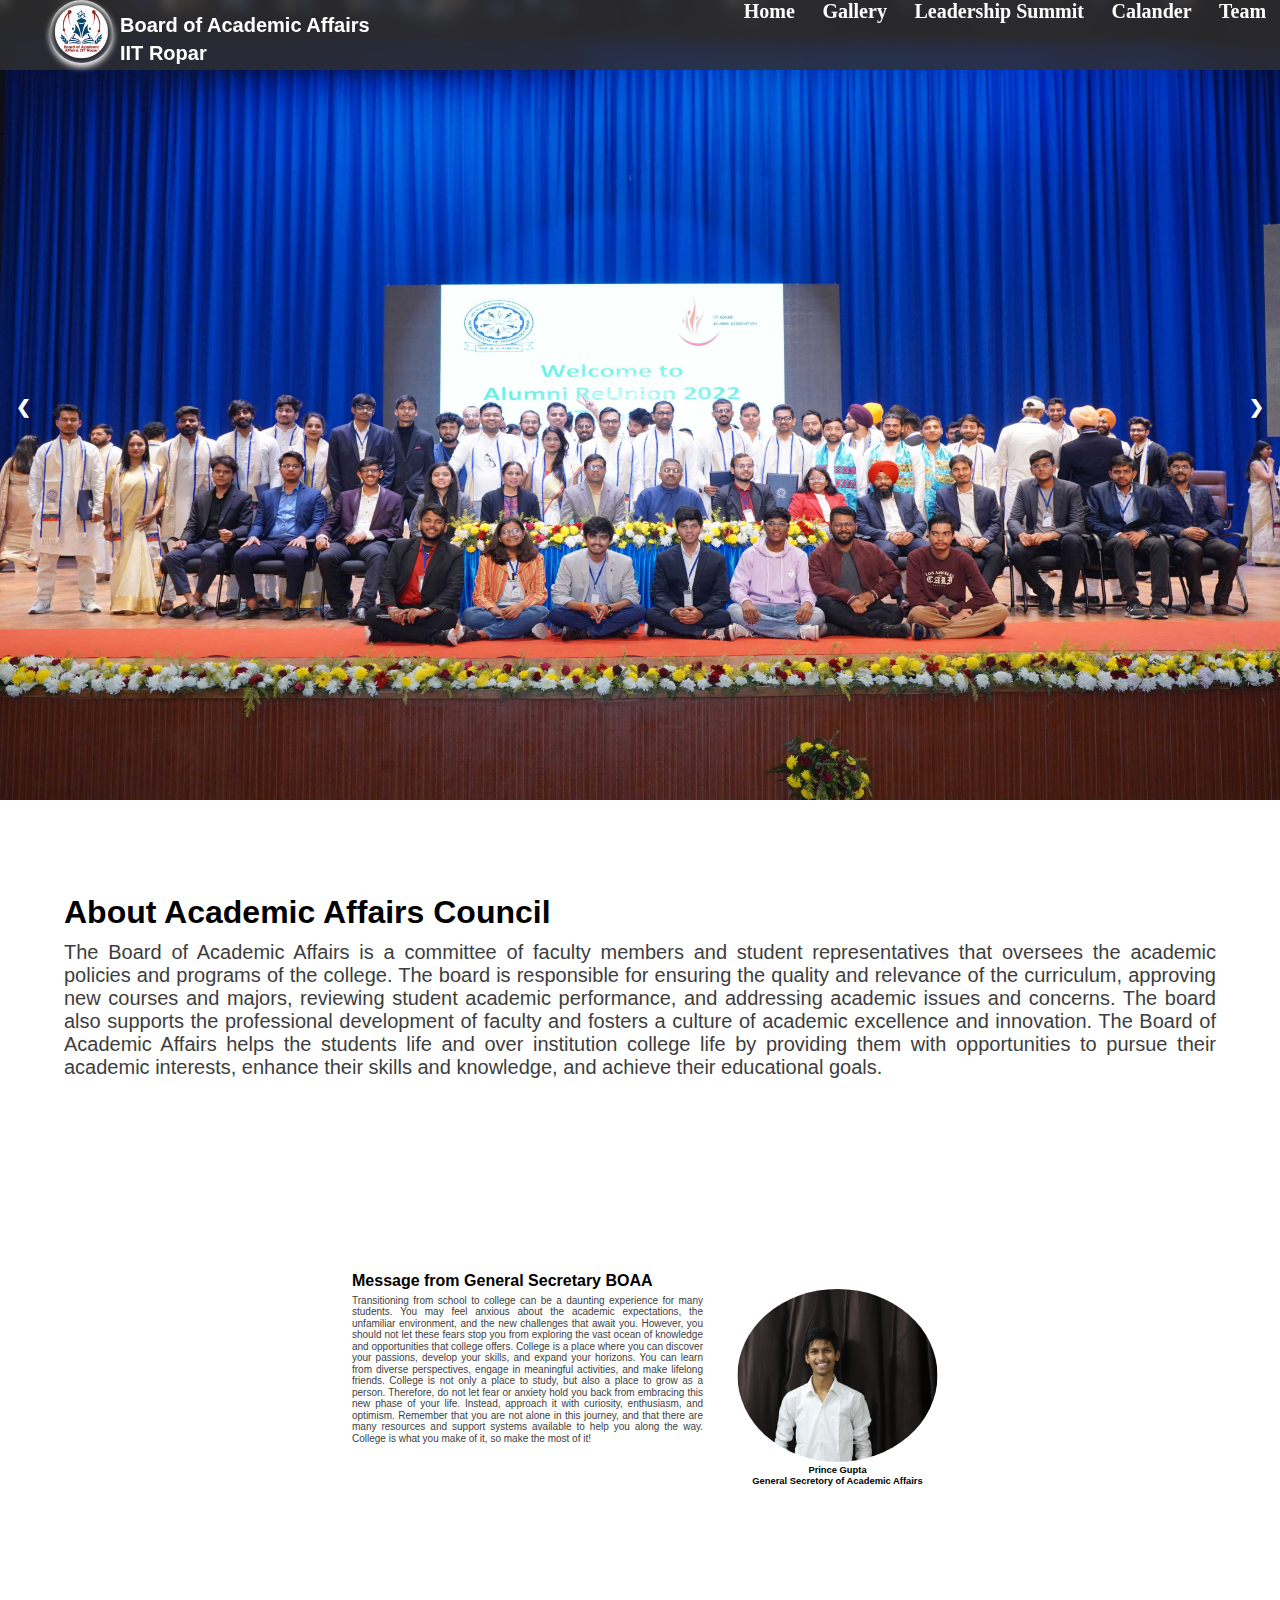
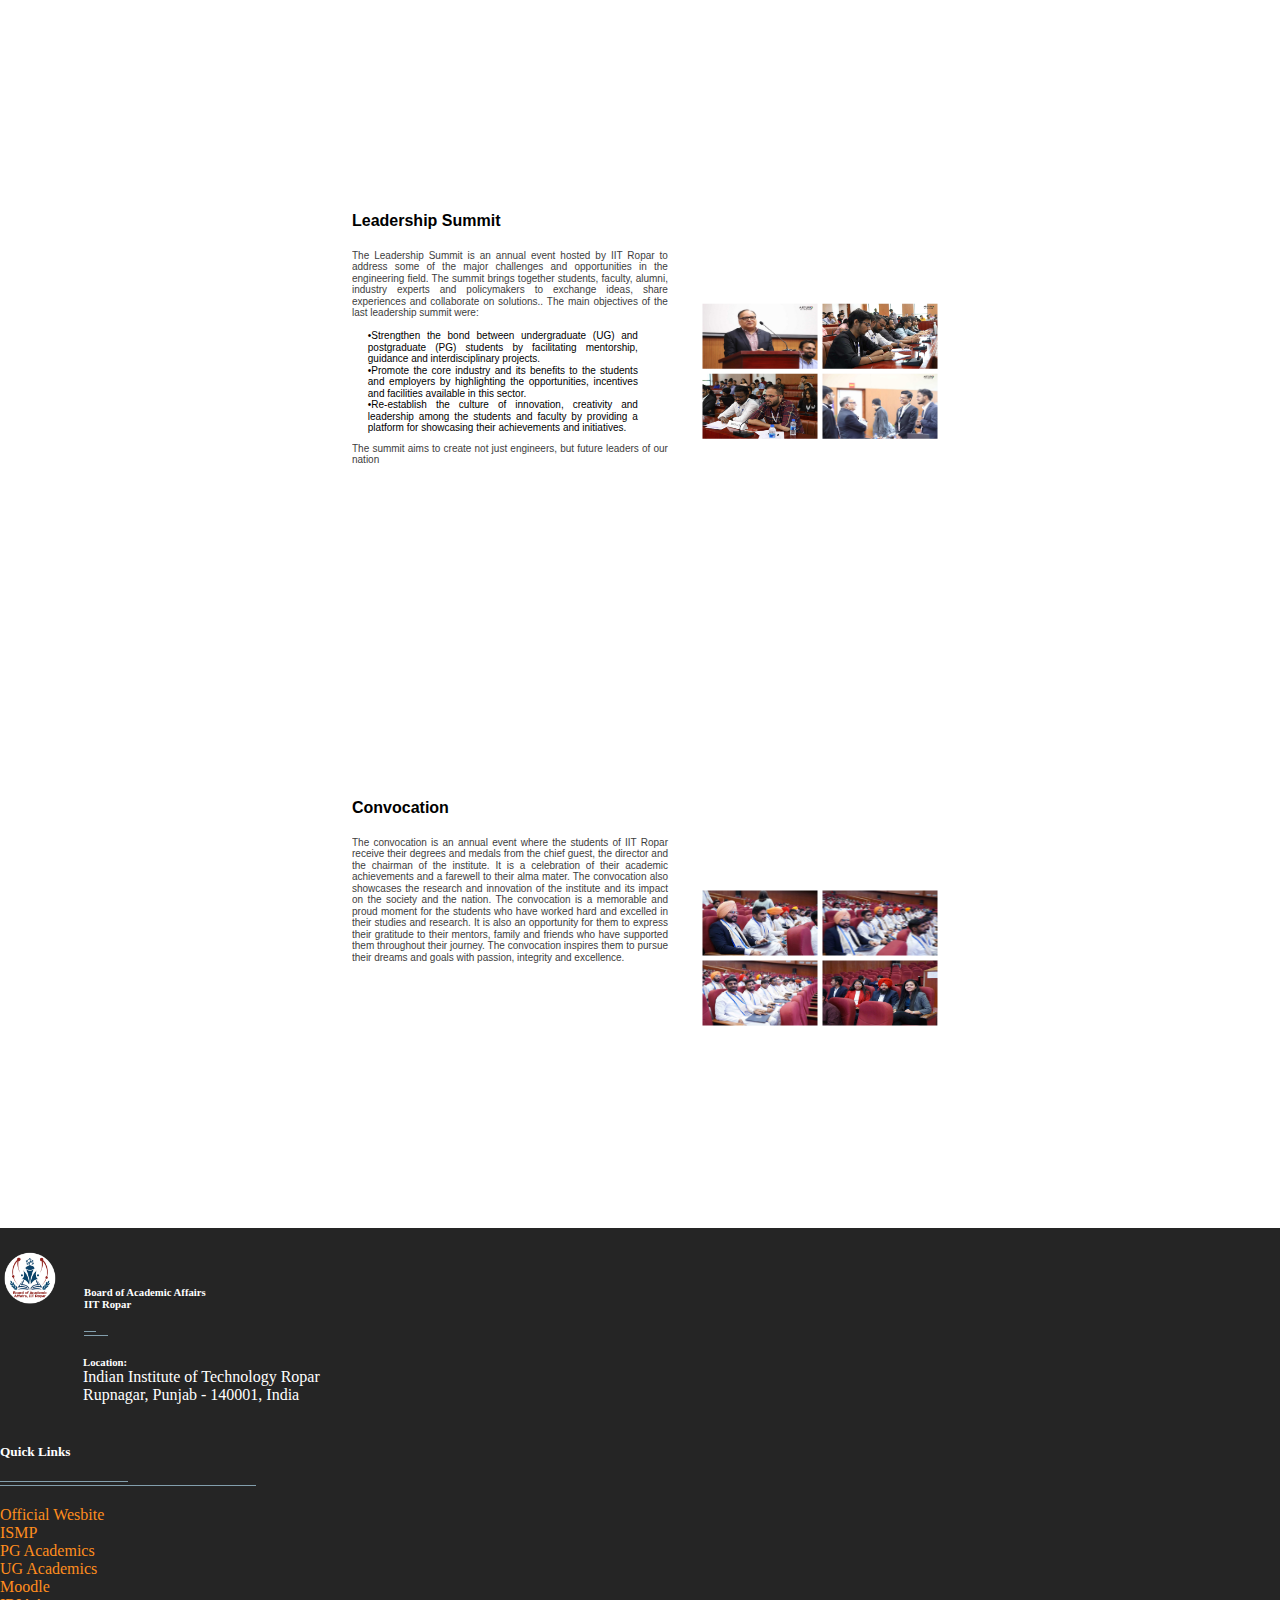
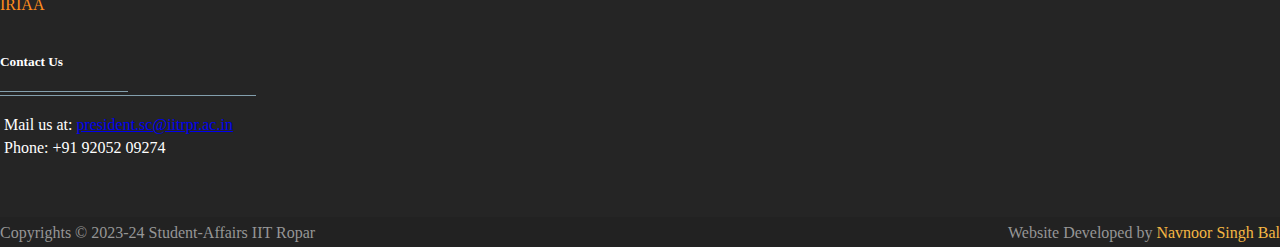
==== index.html @ fa16a80d "Update index.html" ====
<!DOCTYPE html>
<html lang="en">
<head>
    <meta charset="UTF-8">
    <link rel="icon" href="boaa.png">
    <meta name="viewport" content="width=device-width, initial-scale=1.0">
    <!--for CSS-->
    <link href="https://cdn.jsdelivr.net/npm/bootstrap@5.3.0/dist/css/bootstrap.min.css" rel="stylesheet" integrity="sha384-9ndCyUaIbzAi2FUVXJi0CjmCapSmO7SnpJef0486qhLnuZ2cdeRhO02iuK6FUUVM" crossorigin="anonymous">
    <link rel="stylesheet" type="text/css" href="Header/Header.css">
    <link rel="stylesheet" type="text/css" href="Footer/Footer.css">
    <link rel="stylesheet" type="text/css" href="main.css">
    <script src="https://cdn.jsdelivr.net/npm/bootstrap@5.3.0/dist/js/bootstrap.bundle.min.js" integrity="sha384-geWF76RCwLtnZ8qwWowPQNguL3RmwHVBC9FhGdlKrxdiJJigb/j/68SIy3Te4Bkz" crossorigin="anonymous"></script>
    <script src="https://cdnjs.cloudflare.com/ajax/libs/jquery/3.2.1/jquery.min.js"></script>
    <script src="jquery.js"></script>
    <script src="script.js"></script>
    <script src="Header/Header.js"></script>
    <script>
      $(function() {
        $('#Header_div').load("Header/Header.html");
      });
      $(function() {
        $('#Footer_div').load("Footer/Footer.html");
      });
    </script>
    <title>Board of Academic Affairs, Indian Institute of Technology, Ropar</title>
</head>
<body>
    <div id="Header_div"></div>
    <!--SlideShow-->
    <div class="Slideshow">
      <div class="Slideshow_Slides fade_Slides">
        <img src="SlideShow/1.jpg" style="width: 100%;" class="Slide_Images">
      </div>
      <div class="Slideshow_Slides fade_Slides">
        <img src="SlideShow/2.jpg" style="width: 100%;" class="Slide_Images">
      </div>
      <div class="Slideshow_Slides fade_Slides">
        <img src="SlideShow/3.JPG" style="width: 100%;" class="Slide_Images">
      </div>
      <div class="Slideshow_Slides fade_Slides">
        <img src="SlideShow/4.jpg" style="width: 100%;" class="Slide_Images">
      </div>
      <a class="prev_Slide" onclick="Slides(-1)">❮</a>
      <a class="next_Slide" onclick="Slides(1)">❯</a>
    </div>

    <div class="Main_Body">
      <div class="Messages_Section" id="About_Acad_Affairs_Section">
        <div class="Message_Text_Section" id="About_Acad_Affairs">
          <H1 class="Message_Head" id="Acad_Head">About Academic Affairs Council</H1>
          <p class="Message_Text" id="Acad_Text">The Board of Academic Affairs is a committee of faculty members and student
            representatives that oversees the academic policies and programs of the college. The board is 
            responsible for ensuring the quality and relevance of the curriculum, approving new courses
              and majors, reviewing student academic performance, and addressing academic issues and concerns.
              The board also supports the professional development of faculty and fosters a culture of academic 
              excellence and innovation. The Board of Academic Affairs helps the students life and over institution
                college life by providing them with opportunities to pursue their academic interests, enhance their
                skills and knowledge, and achieve their educational goals.</p>
        </div>
      </div>
      
      <div class="Messages_Section">
        <div class="Message_Text_Section"  id="BOAA_Message">
          <H1 class="Message_Head" id="BOAA_Head">Message from General Secretary BOAA
          </H1>
          <p class="Message_Text">Transitioning from school to college can be a daunting experience for many 
            students. You may feel anxious about the academic expectations, the unfamiliar environment, and the
            new challenges that await you. However, you should not let these fears stop you from exploring the
              vast ocean of knowledge and opportunities that college offers. College is a place where you can
              discover your passions, develop your skills, and expand your horizons. You can learn from diverse
                perspectives, engage in meaningful activities, and make lifelong friends. College is not only a
                place to study, but also a place to grow as a person. Therefore, do not let fear or anxiety 
                hold you back from embracing this new phase of your life. Instead, approach it with curiosity,
                  enthusiasm, and optimism. Remember that you are not alone in this journey, and that there are
                  many resources and support systems available to help you along the way. College is what you
                    make of it, so make the most of it!
          </p>
        </div>
        <div class="Message_Images" id="Leadership_Summit_Images" style="margin-top: 50px;">
          <div id="Img_Col_1" style="text-align: center;">
            <img src="Team/Batch 2021/Prince Gupta.jpg" id="Msg_Img_1" style="width: 400px; height: auto; border-radius: 50%;">
          </div>
          <div id="Img_Col_2">
            <h3>Prince Gupta<br>General Secretory of Academic Affairs</h3>
          </div>
        </div>  
      </div>
      
      <div class="Messages_Section" id="Leadership_Summit">
        <div class="Message_Text_Section">
          <H1 class="Message_Head">Leadership Summit
          </H1>
          <p class="Message_Text" id="Leadership_Summit_Text">The Leadership Summit is an annual event hosted by IIT Ropar to address 
            some of the major challenges and opportunities in the engineering field. The summit brings 
            together students, faculty, alumni, industry experts and policymakers to exchange ideas, share
            experiences and collaborate on solutions.. The main objectives of the last leadership summit were:<br><br></p>
            <div class="bullets"><p style="font-size:20px;" id="bullets_text">&#x2022;Strengthen the bond between undergraduate (UG) and postgraduate (PG) students by 
            facilitating mentorship, guidance and interdisciplinary projects.<br></p>
              <p style="font-size:20px;" id="bullets_text">&#x2022;Promote the core industry and its benefits to the students and employers by highlighting 
            the opportunities, incentives and facilities available in this sector.<br></p>
            <p style="font-size:20px;" id="bullets_text">&#x2022;Re-establish the culture of innovation, creativity and leadership among the students and 
            faculty by providing a platform for showcasing their achievements and initiatives.</p></div><br>
            <p class="Message_Text" id="Leadership_Summit_Closing_Text">The summit aims to create not just engineers, but future leaders of our nation
          </p>
        </div>
        <div class="Message_Images" id="Leadership_Summit_Images">
          <div id="Img_Col_1">
            <img src="Leadership Summit/image (5).jpg" id="Msg_Img_1">
            <img src="Leadership Summit/image (7).jpg" id="Msg_Img_2">
          </div>
          <div id="Img_Col_2">
            <img src="Leadership Summit/image (4).jpg" id="Msg_Img_3">
            <img src="Leadership Summit/image (9).jpg" id="Msg_Img_4">
          </div>
        </div>
      </div>
      
      <div class="Messages_Section">
        <div class="Message_Text_Section" id="Convo_Section">
          <H1 class="Message_Head">Convocation
          </H1>
          <p class="Message_Text">The convocation is an annual event where the students of IIT Ropar receive
            their degrees and medals from the chief guest, the director and the chairman of the institute. 
            It is a celebration of their academic achievements and a farewell to their alma mater. The 
            convocation also showcases the research and innovation of the institute and its impact on the 
            society and the nation. The convocation is a memorable and proud moment for the students who 
            have worked hard and excelled in their studies and research. It is also an opportunity for them
              to express their gratitude to their mentors, family and friends who have supported them throughout 
              their journey. The convocation inspires them to pursue their dreams and goals with passion, 
              integrity and excellence.

          </p>
        </div>
        <div class="Message_Images" id="Convocation_Images">
          <div id="Img_Col_1">
            <img src="Convocation/1.JPG" id="Msg_Img_1">
            <img src="Convocation/2.JPG" id="Msg_Img_2">
          </div>
          <div id="Img_Col_2">
            <img src="Convocation/3.JPG" id="Msg_Img_3">
            <img src="Convocation/4.JPG" id="Msg_Img_4">
          </div>
        </div>
      </div>
      <div id="Footer_div"></div>
    </div>
    <script>
      //Slideshow
      var slideIndex = 1, timeOut;
      showSlideNumber(slideIndex);
      function Slides(n) {
          showSlideNumber(slideIndex += n);
      }
      function showSlideNumber(n) {
          var slides = document.getElementsByClassName("Slideshow_Slides");
          if(n>slides.length)
          {
            slideIndex = 1;
          }        
          else if(n<1)
          {
            slideIndex = slides.length;
          }
          for(var i=0;i<slides.length;i++) {
              slides[i].style.display = "none";
          }
          slides[slideIndex-1].style.display = "block";
          clearTimeout(timeOut);
          timeOut = setTimeout(AutomaticChanging, 5000);
      }
      function AutomaticChanging() {
        showSlideNumber(slideIndex += 1);
      }
    </script>
</body>
</html>
---- Header/Header.css ----
* {
    margin: 0;
    padding: 0;
  }
.Header {
    position: absolute;
    top: 0px;
    left: 0;
    width:100%;
    position: fixed;
    height: 70px;
    background-color: rgb(49, 48, 48, 0.8);
    backdrop-filter: blur(6px);
    z-index: 1;
}

.navbar {
    display: inline-flex;
    justify-content: space-around;
    position: absolute;
    right: 0px;
    width: 550px;
    height: 100%;
    text-align: center;
    z-index: 1;
}

.nav-block {
    display: inline-block;  
    cursor: pointer;
    height: 33px;
    margin-top: 0px;  
}
  .nav-bar-text {
    color: white;
    font-size: 20px;
    display: inline-block;
    user-select: none;
  }
  .nav-block:hover .nav-bar-text{    
    animation: nav-text-color 0.5s;
    animation-fill-mode: forwards;
  }
  @keyframes nav-text-color {
    from {color:white; }
    to {color: orange; transform: translateY(-5px);}
  }
  #IIT-text {
  display: inline-block; 
  position: absolute; 
  left: 120px; 
  top: 60%;;
  font-size: 20px;
  font-family: Arial, Helvetica, sans-serif;
  font-weight: bolder;
  color: white;
  cursor: default;
  user-select: none;
  }
  #BOAA-text {
    display: inline-block; 
    position: absolute; 
    left:120px; 
    font-family: Arial, Helvetica, sans-serif;
    top:20%;
    font-size: 20px;
    color: white;
    cursor: default;
    user-select: none;
  }

  #Logo {
    border-radius: 50%;
    margin-left: 50px;
    height: 90%;
    box-shadow: inset 0 3px 6px white, 0 4px 6px white;
    transition: transform 1s;
    transform-style: preserve-3d;
  }
  

  /*Menu Icon*/
  .menu {    
    display: inline-block;
    position: absolute;
    right: 50px;
    top: 10px;
    width:50px;
    height:50px;
    background-color: red;
    display: none;
    cursor: pointer;
  }
  .menu div {
    border-radius: 10px;
    background-color: white;
    height: 7px;
    margin-top: 7px;
  }
  #menu_1 {
    width: 50%;
  }
  #menu_2 {
    width: 100%;
  }
  #menu_3 {
    width: 75%;
  }
  

    /*Drop-Down Mobile Menu*/
  .drop_down_menu {
    background-color: #374E59;
    width:100%;
    font-size: 25px;;
    font-family: 'Sen';
    color:white;
    text-align: center;
    cursor: pointer;
    transform: rotateX(-90deg);
  }
  .drop_down_menu li {
    font-size: 25px;;
    font-family: 'Sen';
    color:white;
    text-decoration: none;
  }
  .drop_down_menu li:hover {
    background-color: #2980b9;
  }
  @keyframes drop_down_animation {
    0% {
        transform: rotateX(-90deg)
    }
    70% {
        transform: rotateX(20deg) 
    }
    100% {
        transform: rotateX(0deg) 
    }
}
@keyframes drop_down_animation_out {
  100% {
      transform: rotateX(-90deg)
  }
  30% {
      transform: rotateX(20deg) 
  }
  0% {
      transform: rotateX(0deg) 
  }
}
@media screen and (min-width:1000px) {
  .drop_down_menu {
    display: none;
  }
}
@media only screen and (max-width:1000px) {
  .navbar {
    display: none;
  }
  .menu {
    display: block;
  }
  .drop_down_menu {
    display: block;
  }
}
---- Footer/Footer.css ----
/*==================== 
  Footer 
====================== */

/* Main Footer */
footer .main-footer{  padding: 20px 0;  background: #252525;
margin-top: 80px;}
footer ul{  padding-left: 0;  list-style: none;}

/* Copy Right Footer */
.footer-copyright { background: #222; padding: 5px 0;}
.footer-copyright .logo {    display: inherit;}
.footer-copyright nav {    float: right;    margin-top: 5px;}
.footer-copyright nav ul {  list-style: none; margin: 0;  padding: 0;}
.footer-copyright nav ul li { border-left: 1px solid #505050; display: inline-block;  line-height: 12px;  margin: 0;  padding: 0 8px;}
.footer-copyright nav ul li a{  color: #969696;}
.footer-copyright nav ul li:first-child { border: medium none;  padding-left: 0;}
.footer-copyright p { color: #969696; margin: 2px 0 0;}

/* Footer Top */
.footer-top{  background: #252525;  padding-bottom: 30px; margin-bottom: 30px;  border-bottom: 3px solid #222;}

/* Footer transparent */
footer.transparent .footer-top, footer.transparent .main-footer{  background: transparent;}
footer.transparent .footer-copyright{ background: none repeat scroll 0 0 rgba(0, 0, 0, 0.3) ;}

/* Footer light */
footer.light .footer-top{ background: #f9f9f9;}
footer.light .main-footer{  background: #f9f9f9;}
footer.light .footer-copyright{ background: none repeat scroll 0 0 rgba(255, 255, 255, 0.3) ;}

/* Footer 4 */
.footer- .logo {    display: inline-block;}

/*==================== 
  Widgets 
====================== */
.widget{  padding: 20px;  margin-bottom: 40px;}
.widget.widget-last{  margin-bottom: 0px;}
.widget.no-box{ padding: 0; background-color: transparent;  margin-bottom: 40px;
  box-shadow: none; -webkit-box-shadow: none; -moz-box-shadow: none; -ms-box-shadow: none; -o-box-shadow: none;}
.widget.subscribe p{  margin-bottom: 18px;}
.widget li a{ color: #ff8d1e;}
.widget li a:hover{ color: #4b92dc;}
.widget-title {margin-bottom: 20px;}
.widget-title span {background: #839FAD none repeat scroll 0 0;display: block; height: 1px;margin-top: 25px;position: relative;width: 20%;}
.widget-title span::after {background: inherit;content: "";height: inherit;    position: absolute;top: -4px;width: 50%;}
.widget-title.text-center span,.widget-title.text-center span::after {margin-left: auto;margin-right:auto;left: 0;right: 0;}
.widget .badge{ float: right; background: #7f7f7f;}

.typo-light h1, 
.typo-light h2, 
.typo-light h3, 
.typo-light h4, 
.typo-light h5, 
.typo-light h6,
.typo-light p,
.typo-light div,
.typo-light span,
.typo-light small{  color: #fff;}

ul.social-footer2 { margin: 0;padding: 0; width: auto;}
ul.social-footer2 li {display: inline-block;padding: 0;}
ul.social-footer2 li a:hover {background-color:#ff8d1e;}
ul.social-footer2 li a {display: block; height:30px;width: 30px;text-align: center;}
.btn{background-color: #ff8d1e; color:#fff;}
.btn:hover, .btn:focus, .btn.active {
    background: #4b92dc;color: #fff;
    -webkit-box-shadow: 0 15px 30px rgba(0, 0, 0, 0.1);
    -moz-box-shadow: 0 15px 30px rgba(0, 0, 0, 0.1);
    -ms-box-shadow: 0 15px 30px rgba(0, 0, 0, 0.1);
    -o-box-shadow: 0 15px 30px rgba(0, 0, 0, 0.1);
    box-shadow: 0 15px 30px rgba(0, 0, 0, 0.1);
    -webkit-transition: all 250ms ease-in-out 0s;
    -moz-transition: all 250ms ease-in-out 0s;
    -ms-transition: all 250ms ease-in-out 0s;
    -o-transition: all 250ms ease-in-out 0s;
    transition: all 250ms ease-in-out 0s;
}
.Name {
    color:rgb(245, 183, 68);
    text-decoration: none;
    transition: color 0.5s;
}
.Name:hover {
    color:rgb(201, 131, 2);
}

#Logo_foot {
    display: inline-block;
    border-radius: 50%;
    height: 60px;
}
.thumb-content {
    transition: margin-left 0.5s;
}
.thumb-content:hover {
    margin-left: 10px;
}
.thumbnail-widget>li {
    list-style-type:disclosure-closed;
    color: orange;
}

@media only screen and (max-width:1000px) {
    #links {
        margin-left: 100px;
    }
    #contants {
        margin-left: 100px;
    }
    .Footer_foot {
        font-size: 10px;
    }
}
---- main.css ----
@import url("https://fonts.googleapis.com/css?family=Coiny");
@import url('https://fonts.googleapis.com/css?family=Sen&display=swap');


* {
    margin: 0;
    padding: 0;
  }
 

  /*Slide Show*/
  .Slideshow {
    position: relative;
  }
  .Slideshow_Slides {
    display: none;
  }
  .Slide_Images {
    height: 800px;;
  }
  .prev_Slide, .next_Slide {
    cursor: pointer;
    position: absolute;
    top: 50%;
    width: auto;
    padding: 16px;
    margin-top: -22px;
    color: white;
    font-weight: bold;
    font-size: 18px;
    transition: 0.6s ease;
    border-radius: 0 3px 3px 0;
    user-select: none;
  }
  /* Position the "next button" to the right */
.next_Slide {
  right: 0;
  border-radius: 3px 0 0 3px;
}
/* Caption text */
.Slide_Caption {
  color: #f2f2f2;
  font-size: 15px;
  width: 100%;
  position: absolute;
  bottom: 8px;
  text-align: center;
}
/* Fading animation */
.fade_Slides {
  animation-name: fade;
  animation-duration: 1.5s;
}

@keyframes fade {
  from {opacity: .4} 
  to {opacity: 1}
}
  
  /*Message_Section*/
  .Main_Body {
    padding: 0;
    margin: 0;
    top: 15%;
    left:0%;
    width: 100%;
    height: 100%;
    z-index: 0;
    
  }
  .Messages_Section {
    text-align: center;
    margin-top: 70px;
    font-family: Arial, Helvetica, sans-serif;
    scale: 0.5;
    transition: all 1s;
    display: flex;
    justify-content: space-between;
  }
  .Messages_Section.visible {
    scale: 1;
  }
  .Message_Head {
    color:black;
    margin-top: 20px;
    background-color: transparent;
    text-align: left;
    margin-bottom: 40px;
    width: 100%;
  }
  #About_Acad_Affairs_Section {
    scale: 1;
  }
  #Acad_Head {
    margin-bottom: 10px;
  }
  #BOAA_Head {
    margin-bottom: 10px;
  }
  #About_Acad_Affairs {
    width: 90%;
  }
  #BOAA_Message {
    width: 90%;
  }
  #Convo_Section {
    width: 90%;
  }
  .Message_Text_Section {
    width: 50%;
    margin-left: 5%;
    margin-right: 5%;
  }
  .Message_Text {
    color: rgb(61, 61, 61);
    font-size: 20px;
    text-align: justify;
    width: 100%;
  }
  .bullets {
    color: black;
    background-color:transparent;
    margin-left: 5%;
    text-align: justify;
  }
  #bullets_text {
    width: 90%;
  }
  .Message_Images {
    margin-top: 200px;
    display: inline-block;
    width: 38%;
    margin-right: 40px;
  }
  #Msg_Img_1 {
    width: 230px;
    height: 130px;
    margin:5px;
  }
  #Msg_Img_2 {
    width: 230px;
    height: 130px;
    margin: 5px;
  }
  #Msg_Img_3 {
    width: 230px;
    height: 130px;;
    margin: 5px;
  }
  #Msg_Img_4 {
    width: 230px;
    height: 130px;
    margin: 5px;
  }
  #Img_Col_1 {
    display: flex;
    justify-content: space-around;
  } 
  #Img_Col_2 {
    display: flex;
    justify-content: space-around;
  }
  #Footer_div {
    width: 100%;
  } 

@media only screen and (max-width:1000px) {
  
  .bullets {
    width: 100%;
  }
  .Messages_Section {
    display: block;
    text-align: center;
  }
  .Message_Text_Section {
    width: 90%;
  }
  .Message_Images {
    margin-top: 10px;
    width: 470px;;
    margin-right: 0px;
  }
  .Slide_Images {
    height: 500px;
  }
}
@media only screen and (max-width:700px) {
  .Message_Head {
    font-size: 20px;
  }
  .bullets_text {
    margin-left: 50px;
  }
  #Logo {
    margin-left: 10px;
  }
  #IIT-text {
    top: 50%;
    left: 90px;
    font-size: 12px;;
  }
  #BOAA-text {
    top: 25%;
    left:90px;
    font-size: 12px;
  }
  .Message_Head {
    margin-bottom: 10px;
  }
  .menu {
    right: 10px;
  }
  .Slide_Images {
    height: 300px;;
  }
  #Msg_Img_1 {
    width: 50%;
    height: auto;
    margin:5px;
  }
  .Message_Images {
    width: 80%;
    margin-top: 10px;
  }
  #Msg_Img_2 {
    width: 50%;
    height: auto;
    margin: 5px;
  }
  #Msg_Img_3 {
    width: 50%;
    height: auto;
    margin: 5px;
  }
  #Msg_Img_4 {
    width: 50%;
    height: auto;
    margin: 5px;
  } 
}
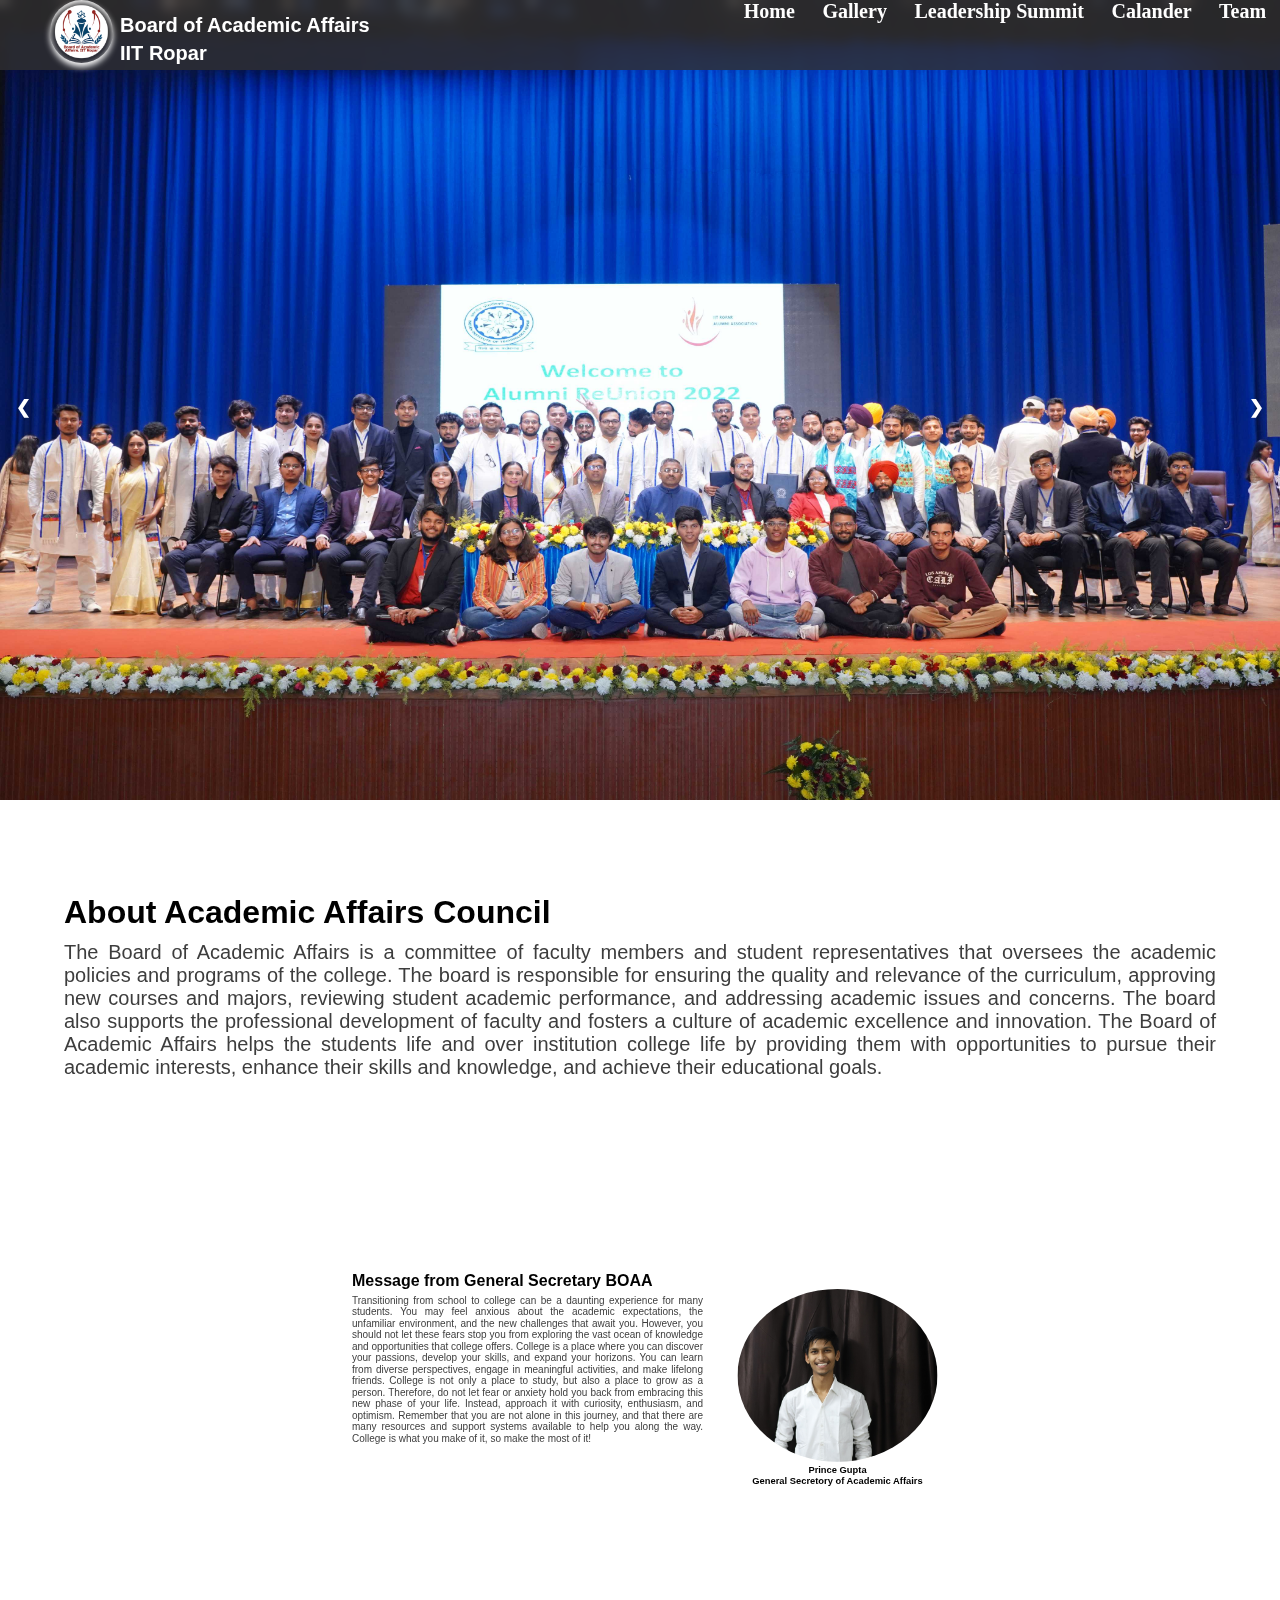
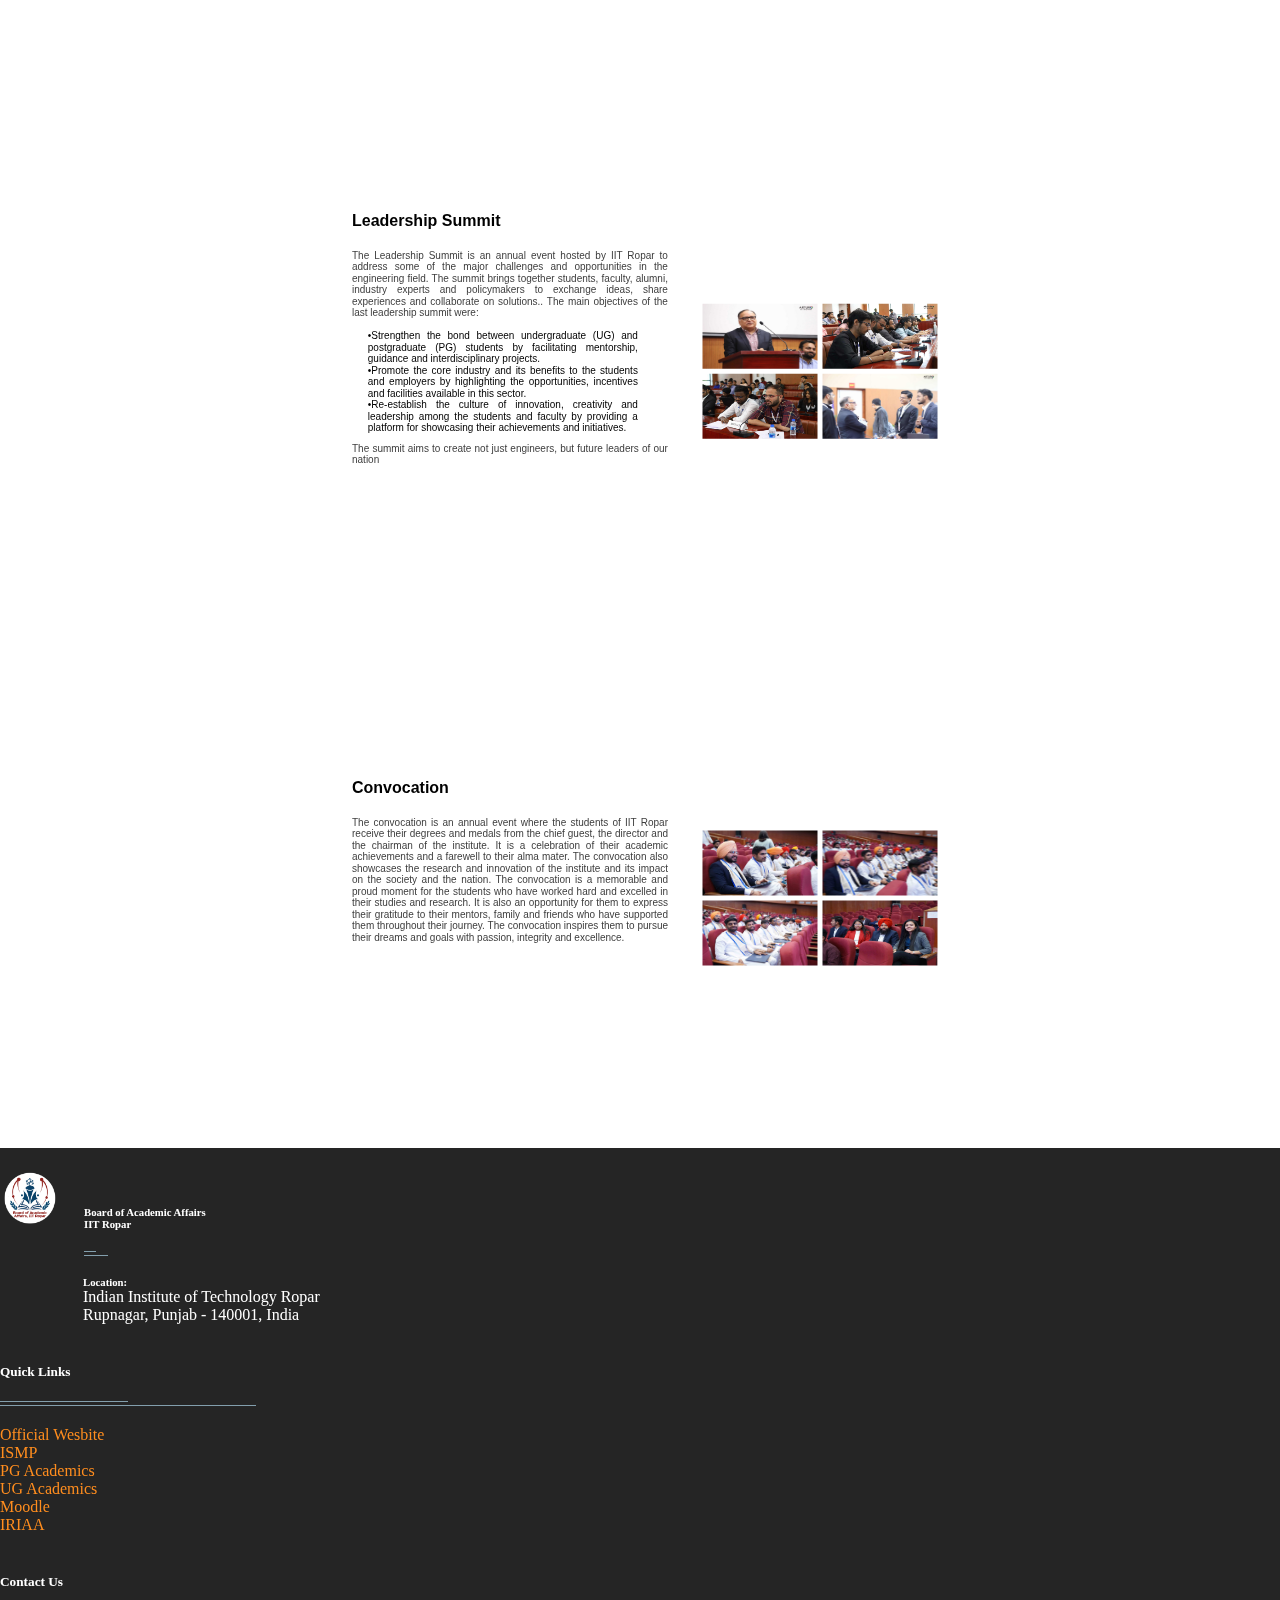
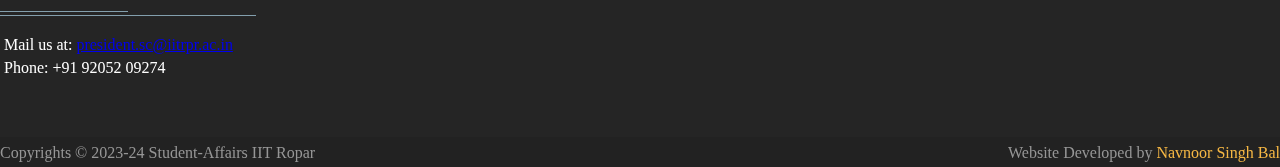
==== commit 4e49e9d2: "Update index.html" ====
--- a/index.html
+++ b/index.html
@@ -25,6 +25,10 @@
     <title>Board of Academic Affairs, Indian Institute of Technology, Ropar</title>
 </head>
 <body>
+     <div class="text-center" id="overlay" style="position: absolute; left: 0; top: 0; width: 100%; height: 100%; z-index: 3; background-color:white;background-color: rgb(255, 255, 255, 0.8); backdrop-filter: blur(6px);">
+        <div class="spinner-grow" role="status" style="position:absolute; top:50%;">
+            <span class="sr-only">Loading...</span>
+    </div>
     <div id="Header_div"></div>
     <!--SlideShow-->
     <div class="Slideshow">
@@ -35,7 +39,7 @@
         <img src="SlideShow/2.jpg" style="width: 100%;" class="Slide_Images">
       </div>
       <div class="Slideshow_Slides fade_Slides">
-        <img src="SlideShow/3.JPG" style="width: 100%;" class="Slide_Images">
+        <img src="SlideShow/3.jpg" style="width: 100%;" class="Slide_Images">
       </div>
       <div class="Slideshow_Slides fade_Slides">
         <img src="SlideShow/4.jpg" style="width: 100%;" class="Slide_Images">
--- a/main.css
+++ b/main.css
@@ -162,7 +162,10 @@
   }
   #Footer_div {
     width: 100%;
-  } 
+  }
+  #Convocation_Images {
+    margin-top: 120px;
+  }
 
 @media only screen and (max-width:1000px) {
   
@@ -181,6 +184,9 @@
     width: 470px;;
     margin-right: 0px;
   }
+  #Convocation_Images {
+    margin-top: 10px;
+  }
   .Slide_Images {
     height: 500px;
   }
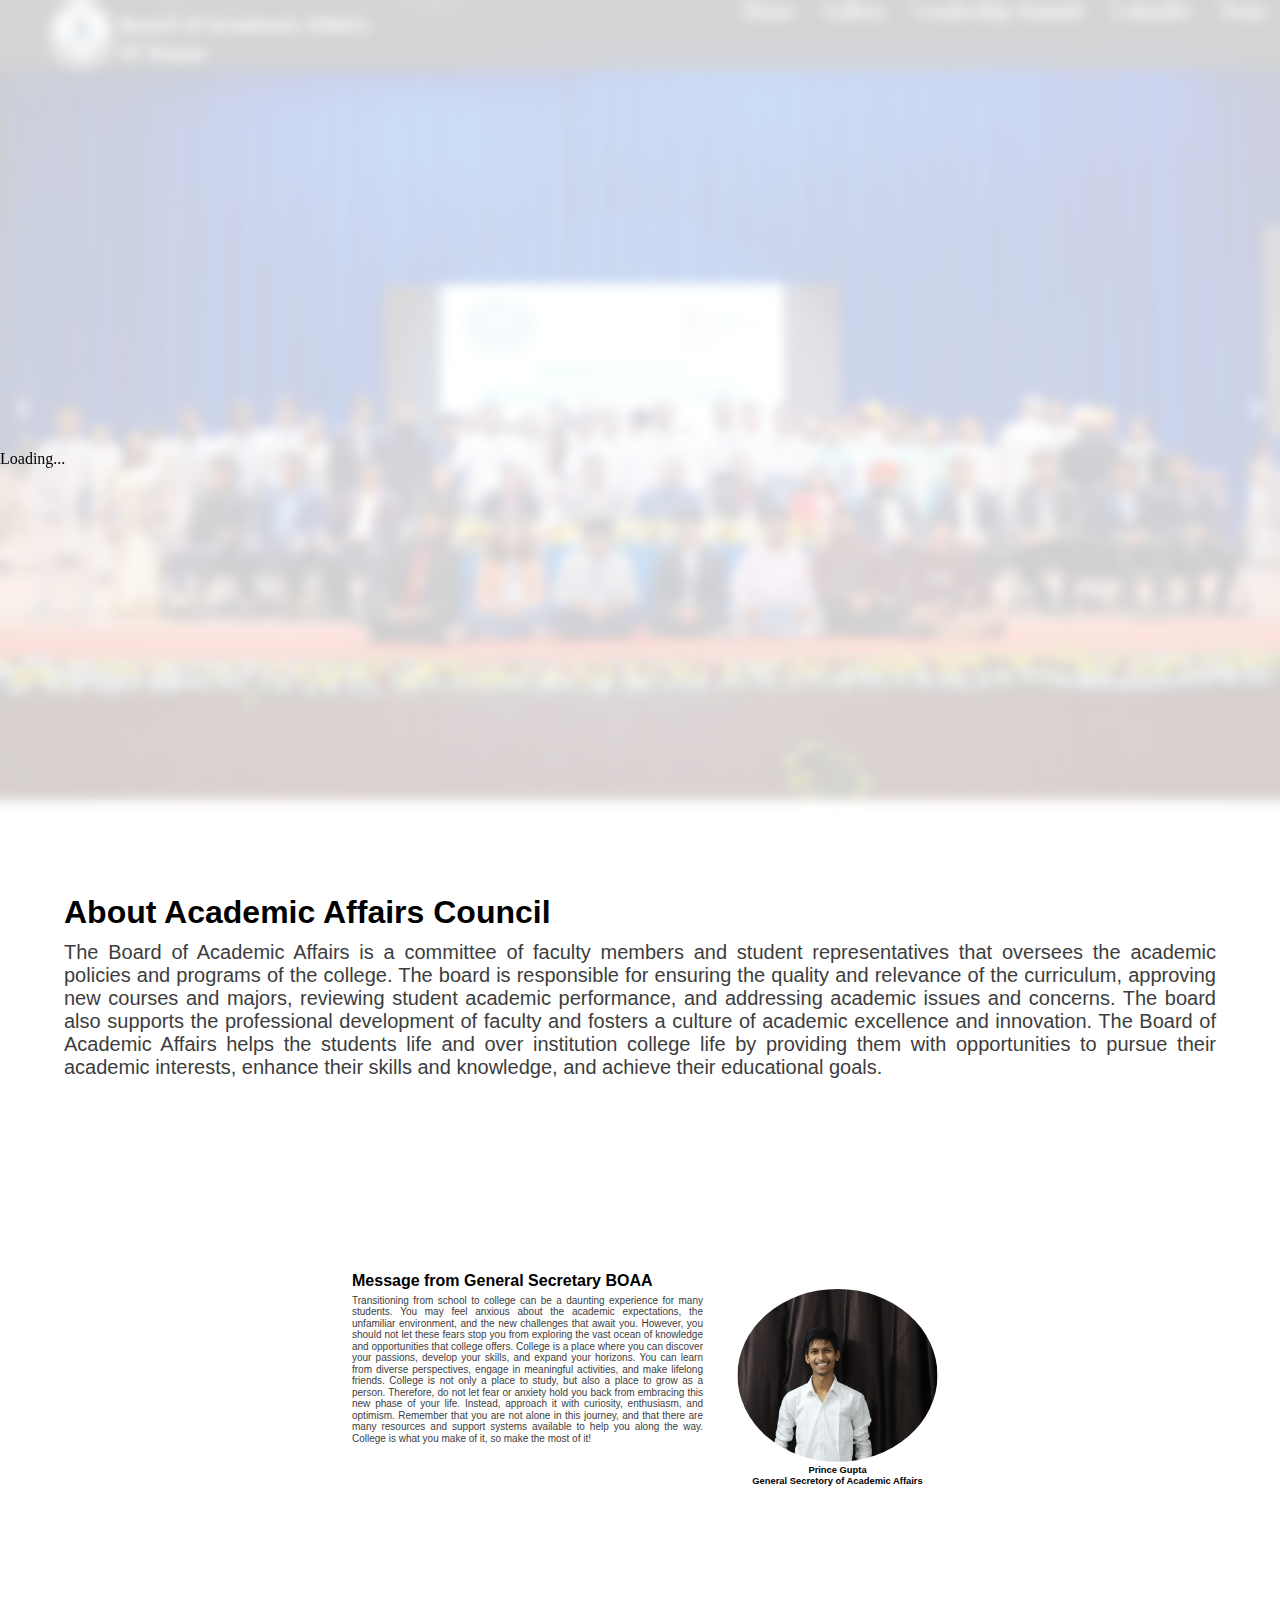
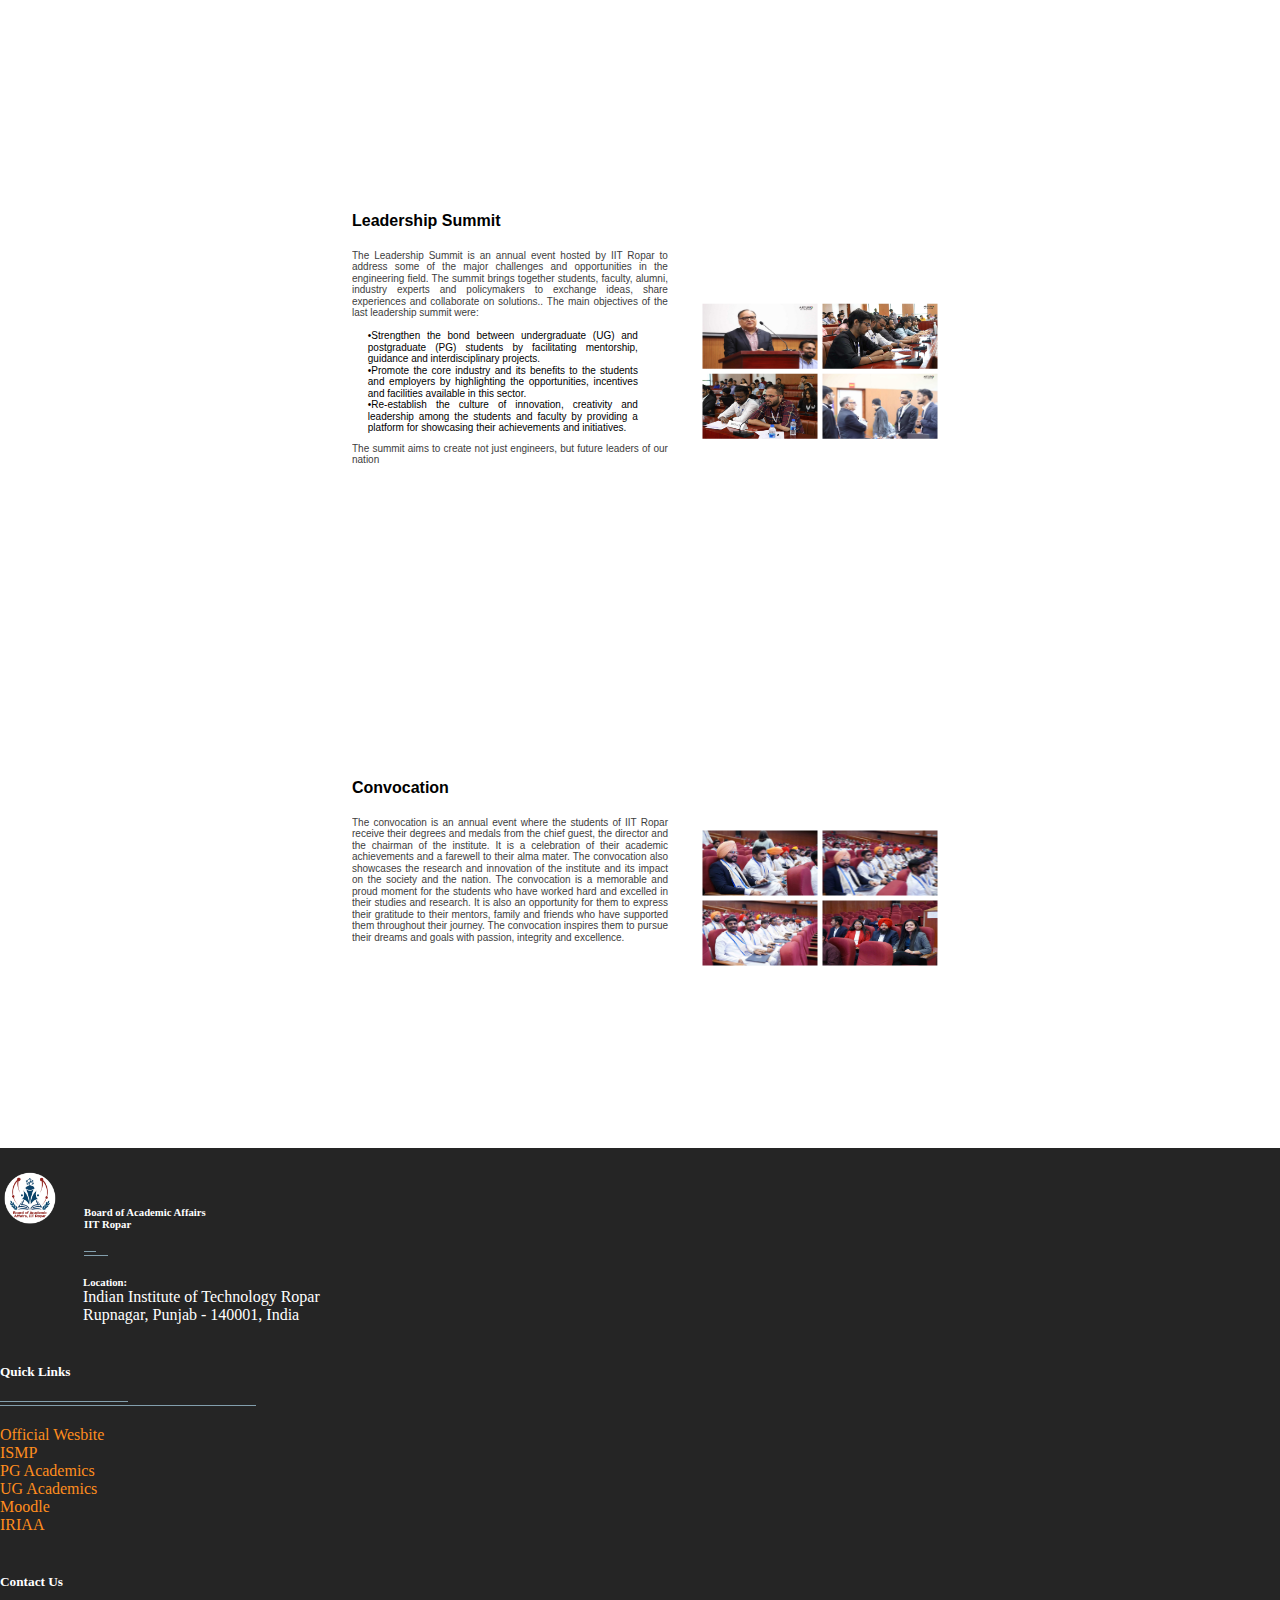
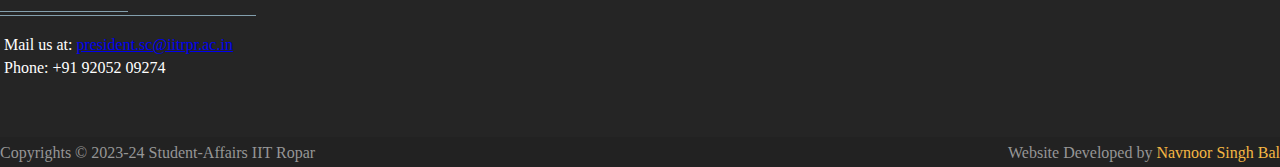
==== commit 8d9a78e7: "Update index.html" ====
--- a/index.html
+++ b/index.html
@@ -28,7 +28,8 @@
      <div class="text-center" id="overlay" style="position: absolute; left: 0; top: 0; width: 100%; height: 100%; z-index: 3; background-color:white;background-color: rgb(255, 255, 255, 0.8); backdrop-filter: blur(6px);">
         <div class="spinner-grow" role="status" style="position:absolute; top:50%;">
             <span class="sr-only">Loading...</span>
-    </div>
+        </div>
+     </div>
     <div id="Header_div"></div>
     <!--SlideShow-->
     <div class="Slideshow">
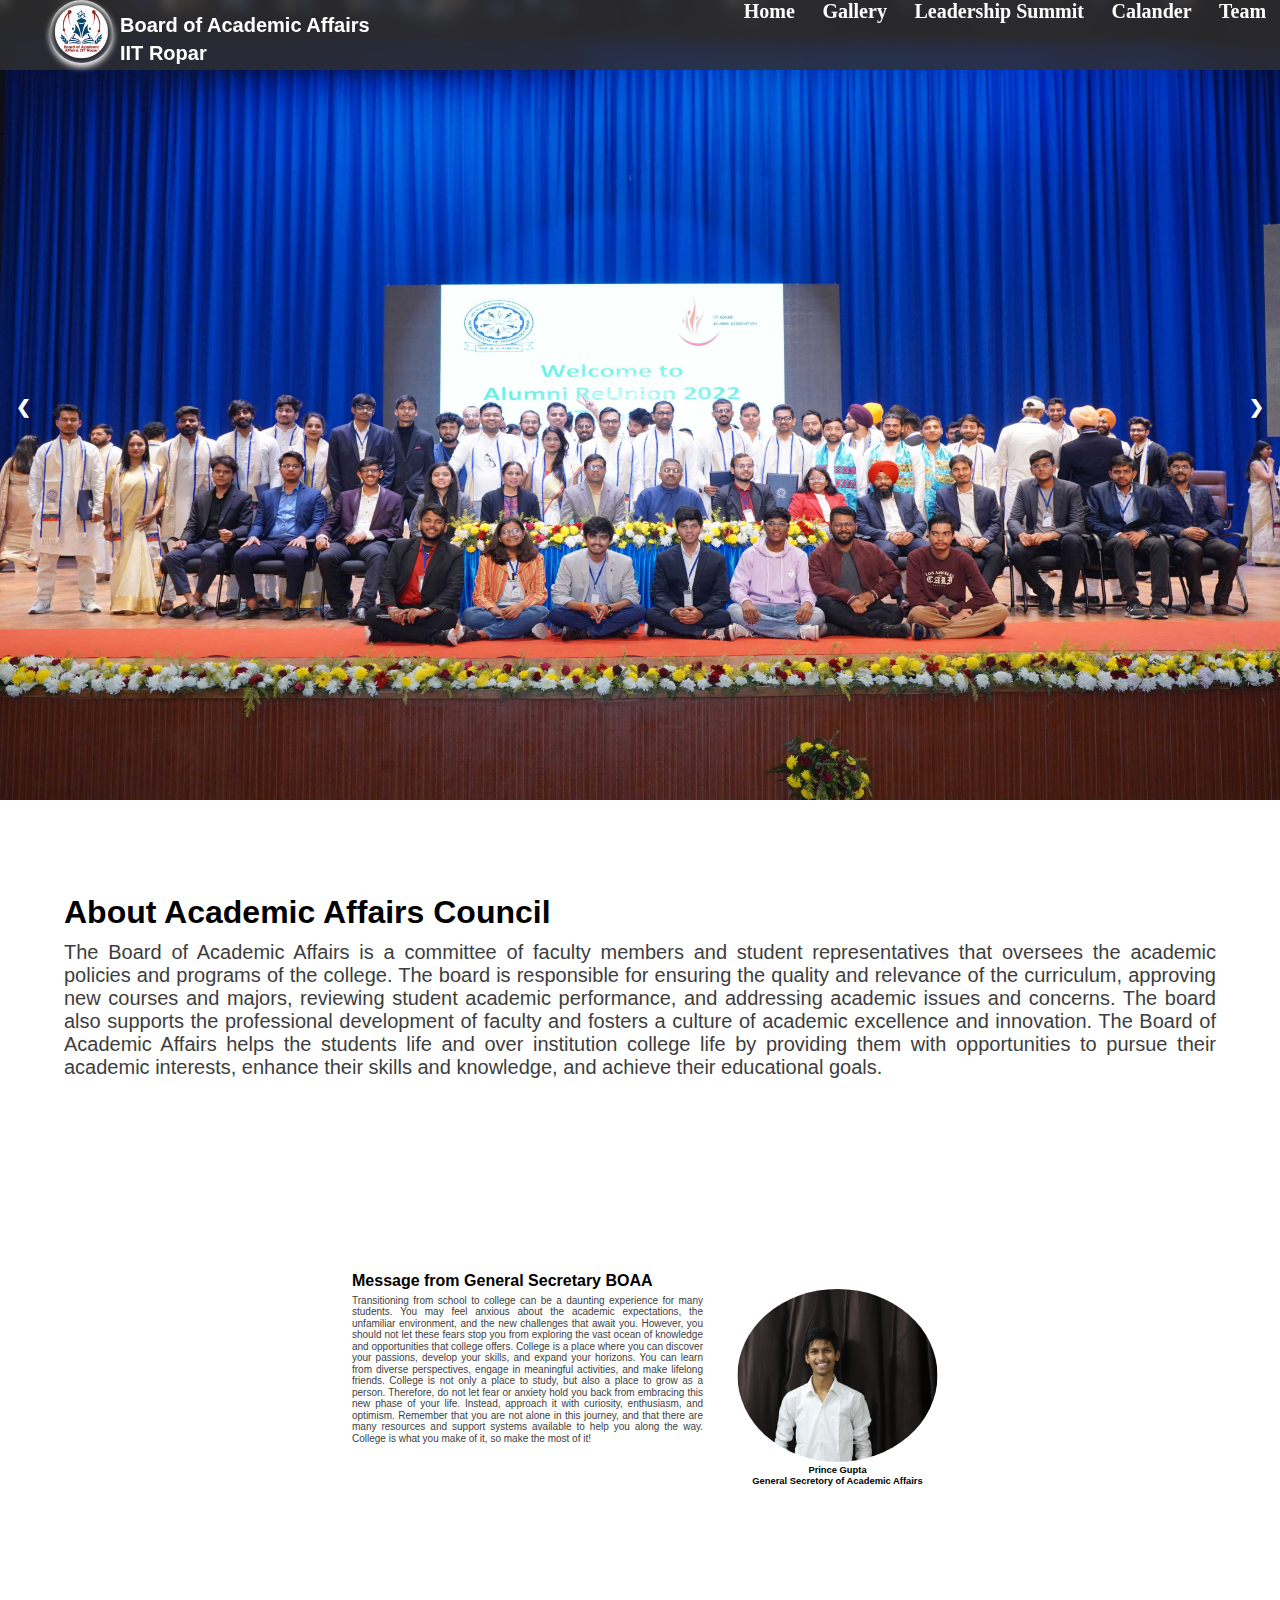
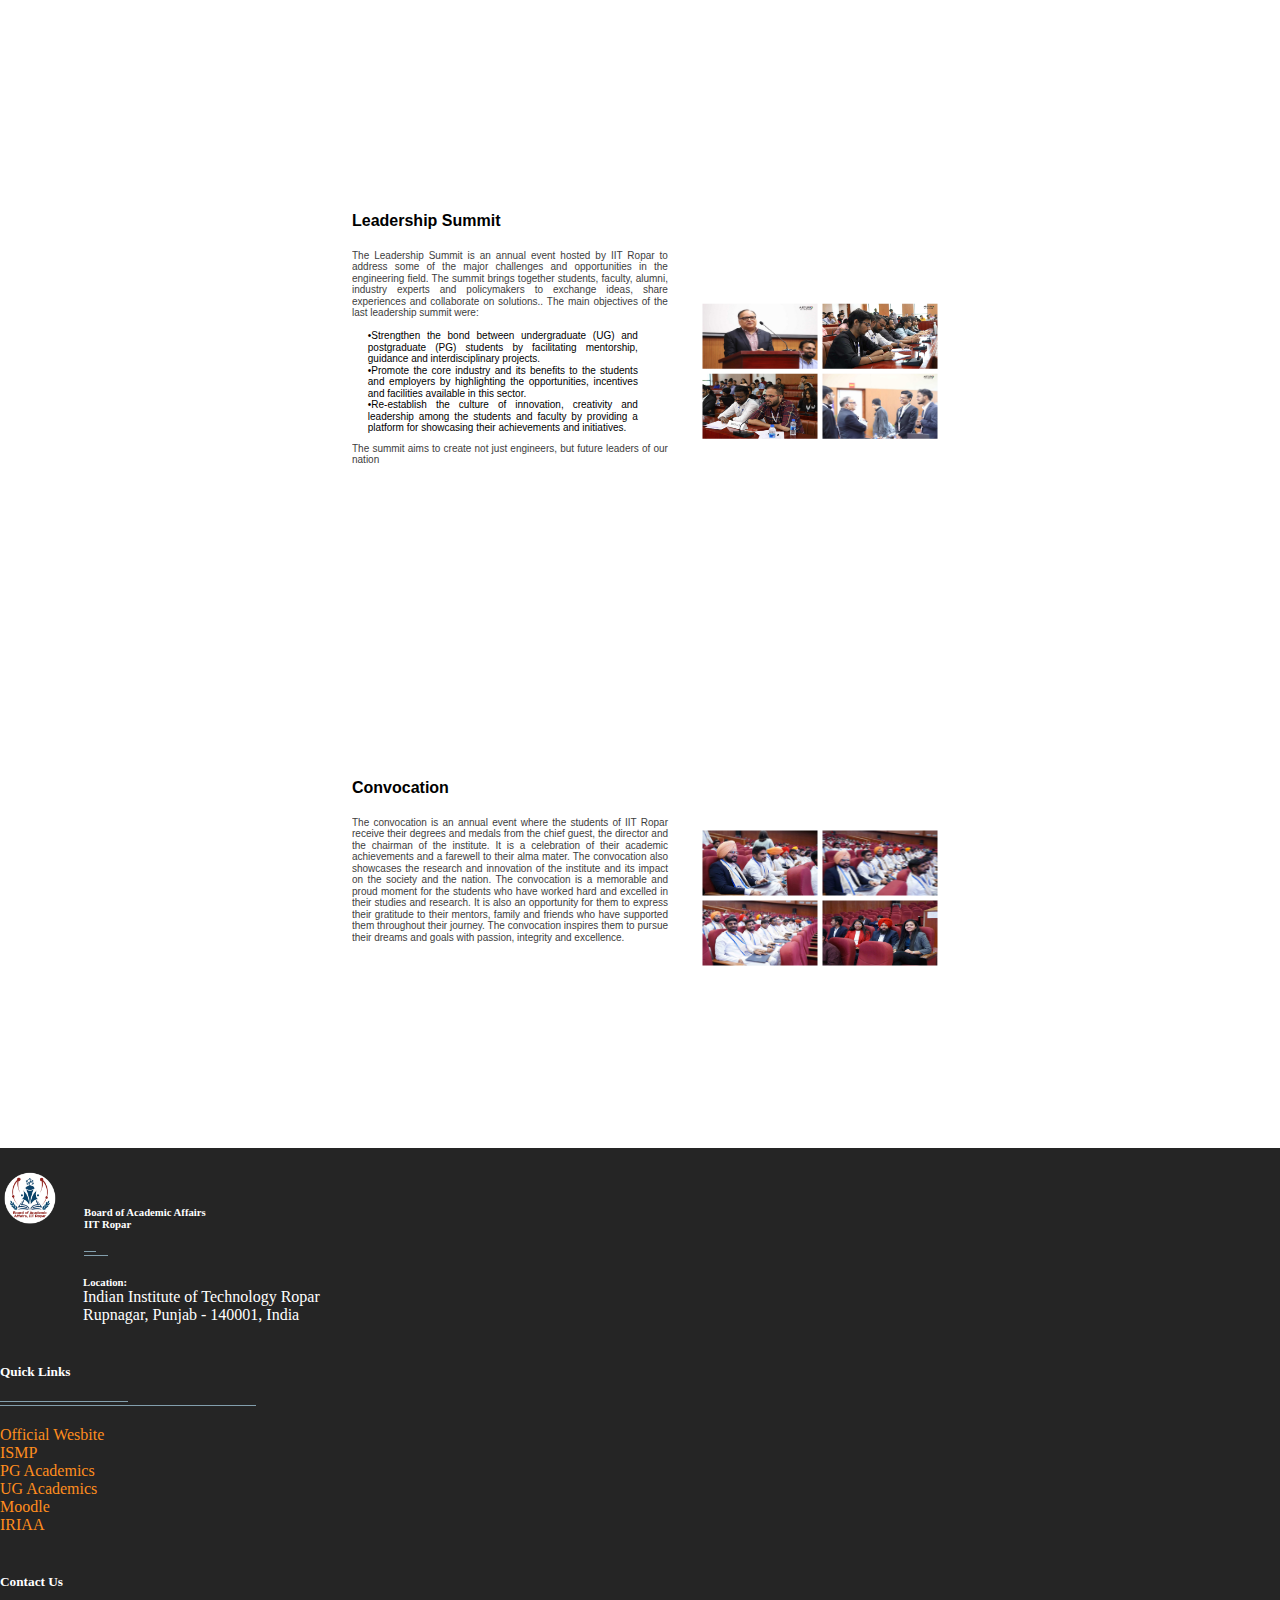
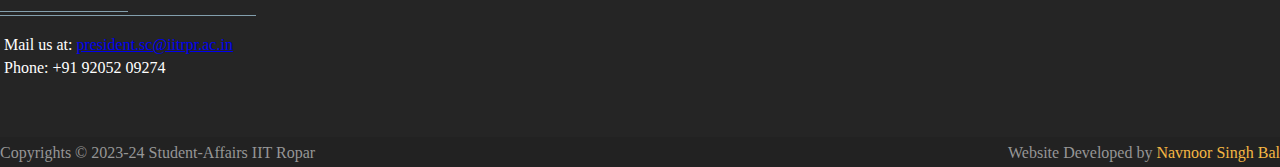
==== commit 21285ff5: "Update index.html" ====
--- a/index.html
+++ b/index.html
@@ -27,7 +27,6 @@
 <body>
      <div class="text-center" id="overlay" style="position: absolute; left: 0; top: 0; width: 100%; height: 100%; z-index: 3; background-color:white;background-color: rgb(255, 255, 255, 0.8); backdrop-filter: blur(6px);">
         <div class="spinner-grow" role="status" style="position:absolute; top:50%;">
-            <span class="sr-only">Loading...</span>
         </div>
      </div>
     <div id="Header_div"></div>
--- a/main.css
+++ b/main.css
@@ -6,7 +6,9 @@
     margin: 0;
     padding: 0;
   }
- 
+ body {
+     overflow-y: hidden;
+ }
 
   /*Slide Show*/
   .Slideshow {
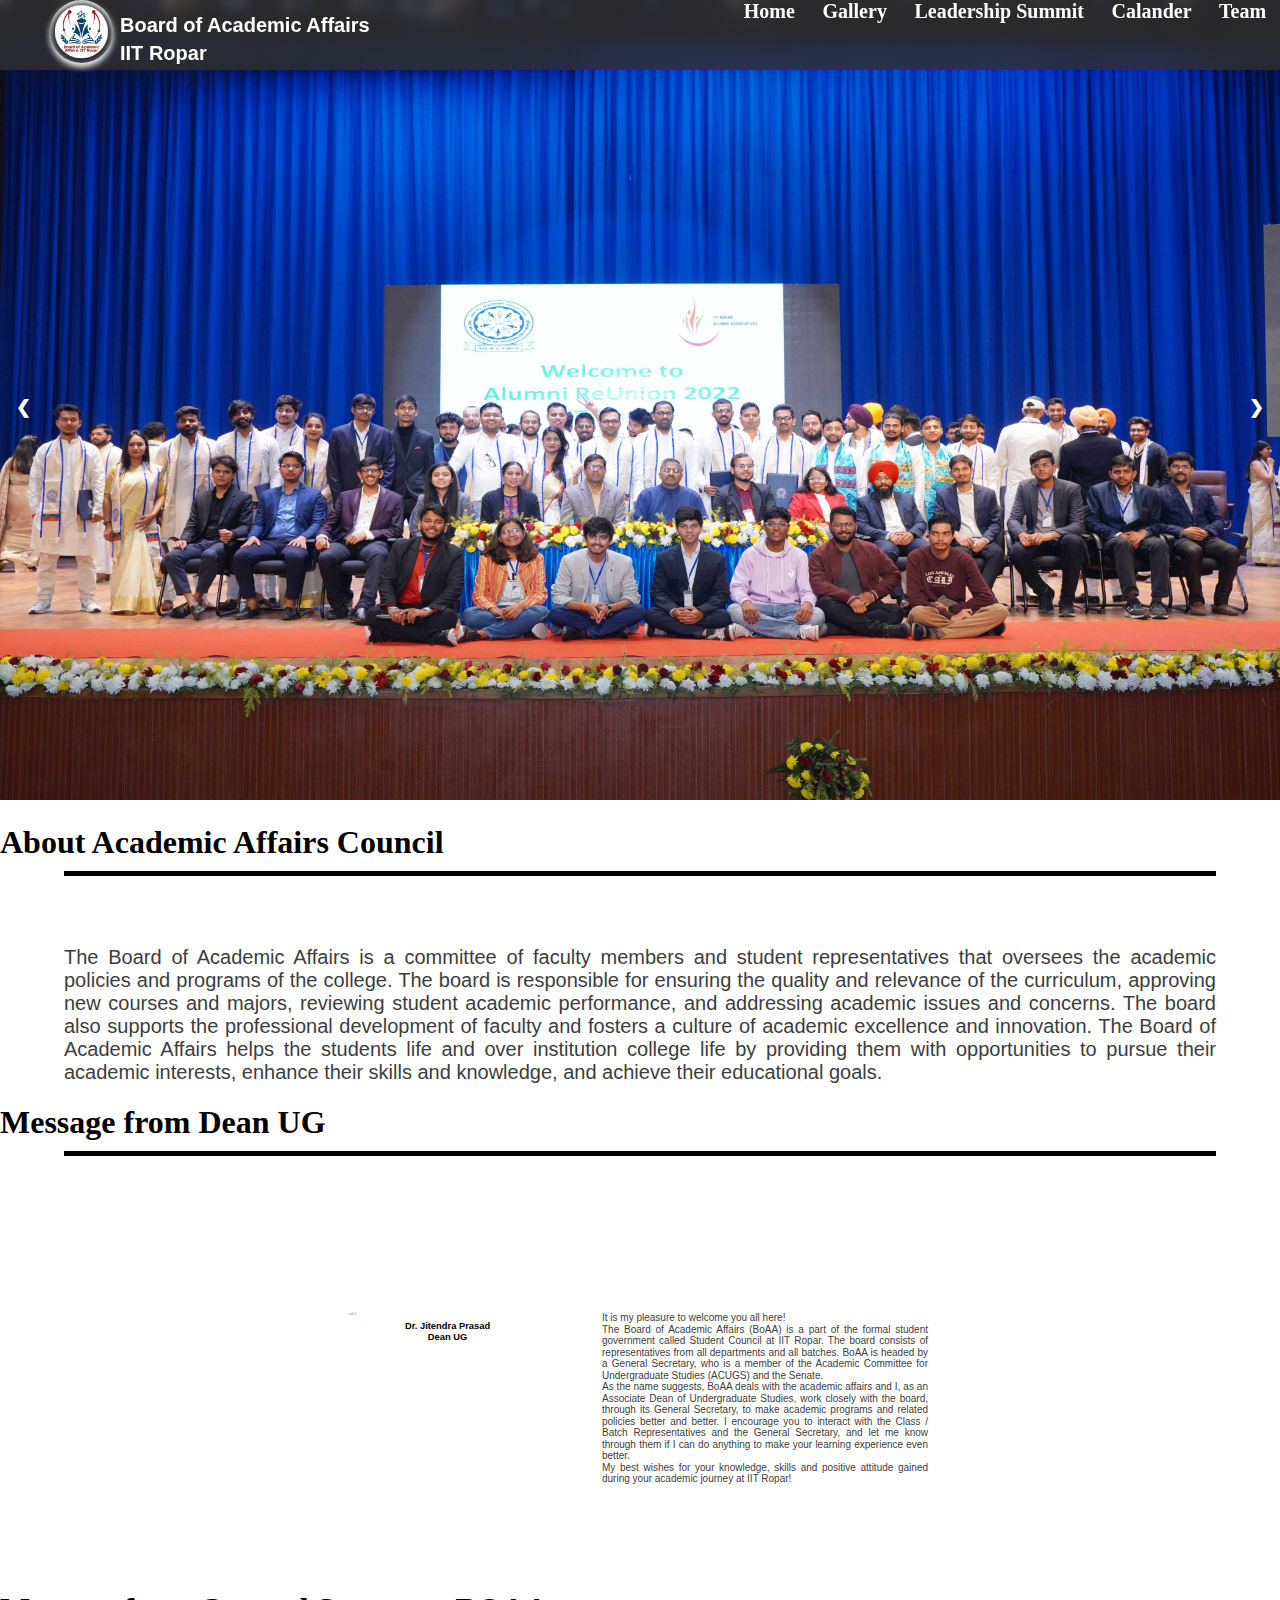
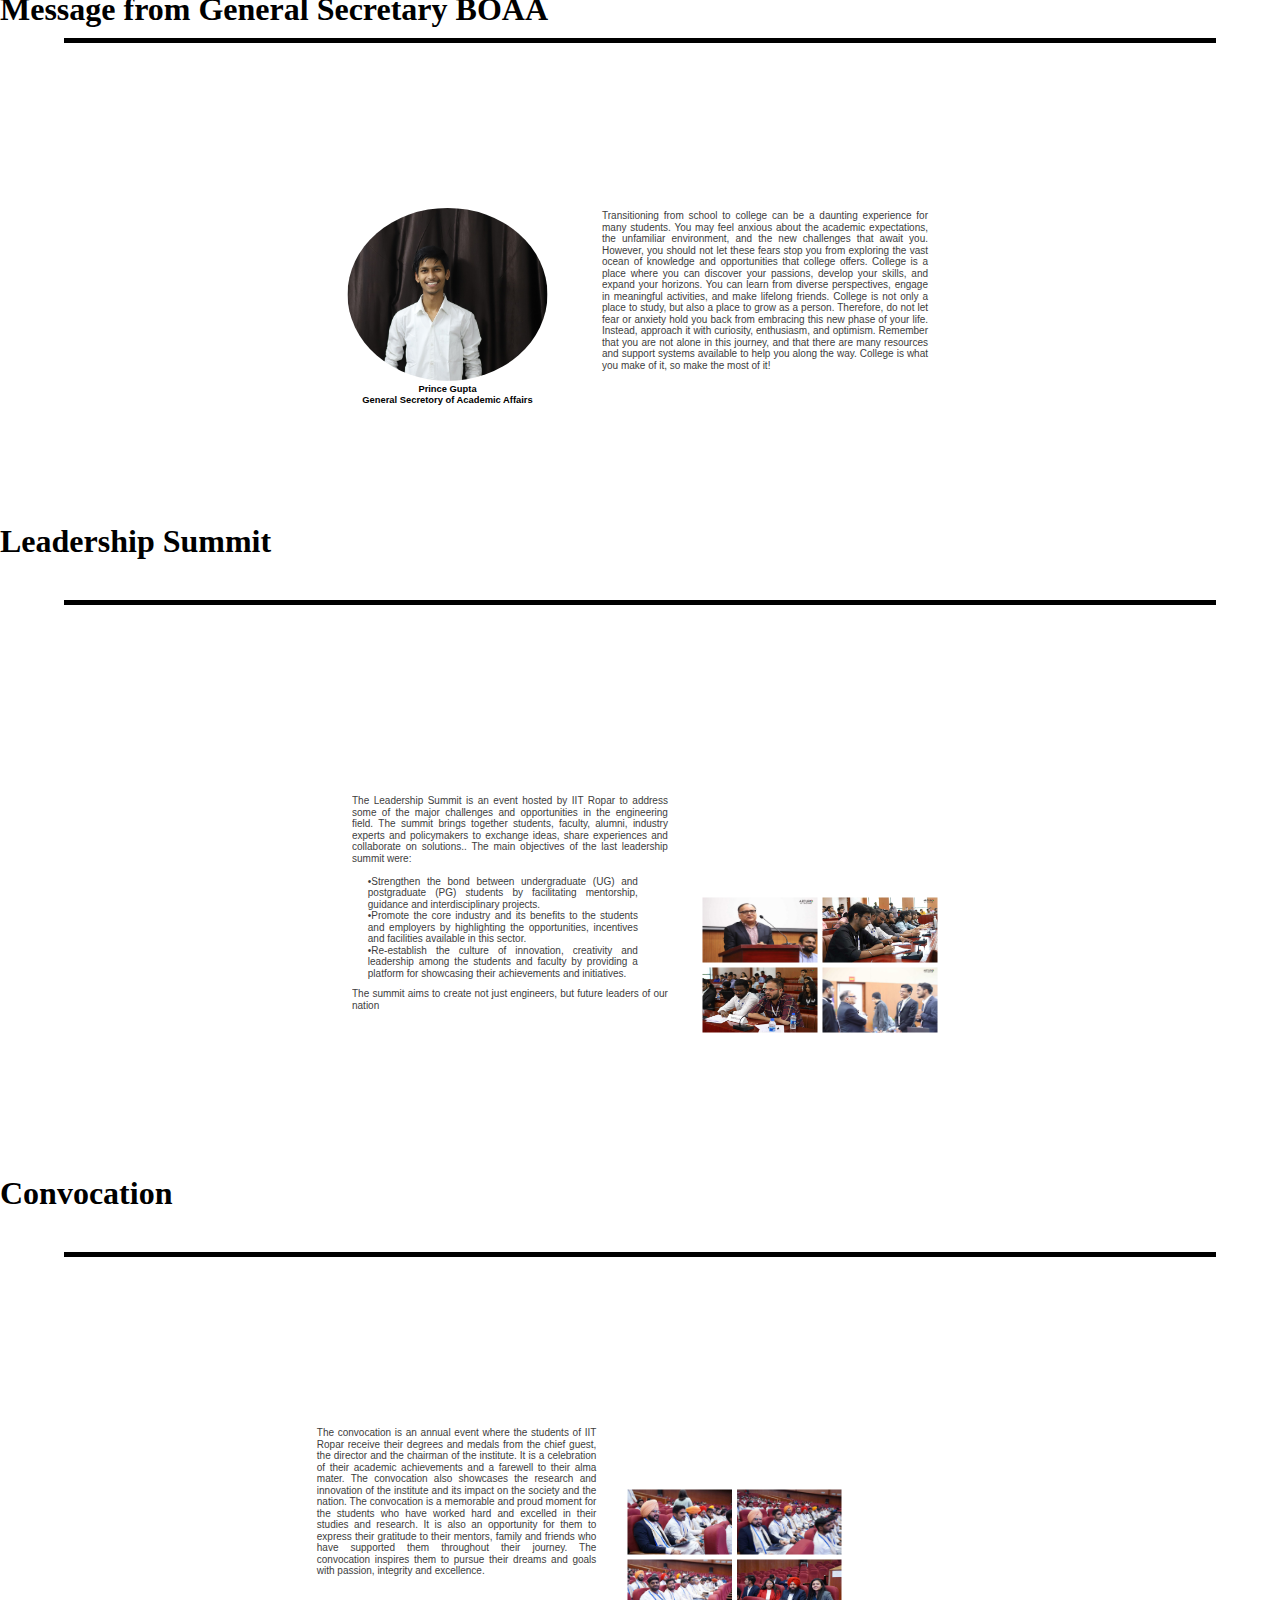
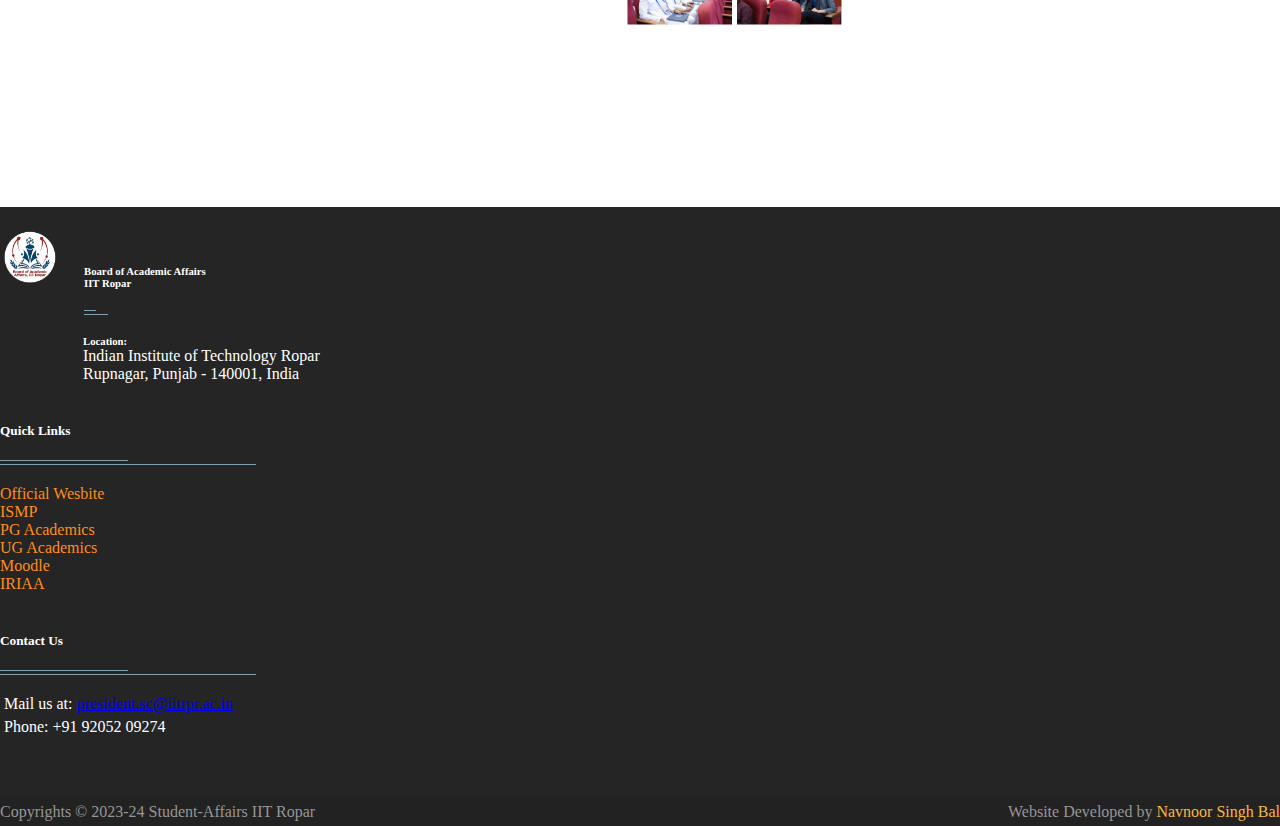
==== commit 9af85d85: "Update index.html" ====
--- a/index.html
+++ b/index.html
@@ -25,10 +25,6 @@
     <title>Board of Academic Affairs, Indian Institute of Technology, Ropar</title>
 </head>
 <body>
-     <div class="text-center" id="overlay" style="position: absolute; left: 0; top: 0; width: 100%; height: 100%; z-index: 3; background-color:white;background-color: rgb(255, 255, 255, 0.8); backdrop-filter: blur(6px);">
-        <div class="spinner-grow" role="status" style="position:absolute; top:50%;">
-        </div>
-     </div>
     <div id="Header_div"></div>
     <!--SlideShow-->
     <div class="Slideshow">
@@ -48,10 +44,12 @@
       <a class="next_Slide" onclick="Slides(1)">❯</a>
     </div>
 
+    <H1 class="Message_Head" id="Acad_Head">About Academic Affairs Council</H1>
+    <hr style="margin: auto; width: 90%; border: none; height: 5px; color:black; background: #000000;">
     <div class="Main_Body">
       <div class="Messages_Section" id="About_Acad_Affairs_Section">
         <div class="Message_Text_Section" id="About_Acad_Affairs">
-          <H1 class="Message_Head" id="Acad_Head">About Academic Affairs Council</H1>
+          
           <p class="Message_Text" id="Acad_Text">The Board of Academic Affairs is a committee of faculty members and student
             representatives that oversees the academic policies and programs of the college. The board is 
             responsible for ensuring the quality and relevance of the curriculum, approving new courses
@@ -62,11 +60,43 @@
                 skills and knowledge, and achieve their educational goals.</p>
         </div>
       </div>
+
+      <H1 class="Message_Head" id="BOAA_Head">Message from Dean UG
+      </H1>
+      <hr style="margin: auto; width: 90%; border: none; height: 5px; color:black; background: #000000;">
+      <div class="Messages_Section">
+        <div class="Message_Images" id="Leadership_Summit_Images" style="margin-top: -10px; margin-left: 50px;">         
+          <div id="Img_Col_1" style="text-align: center;">
+            <img src="Jitendra Prasad.JPG" id="Msg_Img_1" style="width: 400px; height: auto; border-radius: 50%;">
+          </div>
+          <div id="Img_Col_2">
+            <h3>Dr. Jitendra Prasad<br>Dean UG</h3>
+          </div>
+        </div> 
+        <div class="Message_Text_Section"  id="BOAA_Message">
+          
+          <p class="Message_Text">It is my pleasure to welcome you all here!<br>
+            The Board of Academic Affairs (BoAA) is a part of the formal student government called Student Council at IIT Ropar. The board consists of representatives from all departments and all batches. BoAA is headed by a General Secretary, who is a member of the Academic Committee for Undergraduate Studies (ACUGS) and the Senate.<br>            
+            As the name suggests, BoAA deals with the academic affairs and I, as an Associate Dean of Undergraduate Studies, work closely with the board, through its General Secretary, to make academic programs and related policies better and better. I encourage you to interact with the Class / Batch Representatives and the General Secretary, and let me know through them if I can do anything to make your learning experience even better.<br>
+            My best wishes for your knowledge, skills and positive attitude gained during your academic journey at IIT Ropar!
+          </p>
+        </div>         
+      </div>
       
+      <H1 class="Message_Head" id="BOAA_Head">Message from General Secretary BOAA
+      </H1>
+      <hr style="margin: auto; width: 90%; border: none; height: 5px; color:black; background: #000000;">
       <div class="Messages_Section">
+        <div class="Message_Images" id="Leadership_Summit_Images" style="margin-top: -10px; margin-left: 50px;">         
+          <div id="Img_Col_1" style="text-align: center;">
+            <img src="Team/Batch 2021/Prince Gupta.jpg" id="Msg_Img_1" style="width: 400px; height: auto; border-radius: 50%;">
+          </div>
+          <div id="Img_Col_2">
+            <h3>Prince Gupta<br>General Secretory of Academic Affairs</h3>
+          </div>
+        </div> 
         <div class="Message_Text_Section"  id="BOAA_Message">
-          <H1 class="Message_Head" id="BOAA_Head">Message from General Secretary BOAA
-          </H1>
+          
           <p class="Message_Text">Transitioning from school to college can be a daunting experience for many 
             students. You may feel anxious about the academic expectations, the unfamiliar environment, and the
             new challenges that await you. However, you should not let these fears stop you from exploring the
@@ -79,30 +109,24 @@
                   many resources and support systems available to help you along the way. College is what you
                     make of it, so make the most of it!
           </p>
-        </div>
-        <div class="Message_Images" id="Leadership_Summit_Images" style="margin-top: 50px;">
-          <div id="Img_Col_1" style="text-align: center;">
-            <img src="Team/Batch 2021/Prince Gupta.jpg" id="Msg_Img_1" style="width: 400px; height: auto; border-radius: 50%;">
-          </div>
-          <div id="Img_Col_2">
-            <h3>Prince Gupta<br>General Secretory of Academic Affairs</h3>
-          </div>
-        </div>  
+        </div>         
       </div>
       
+      <H1 class="Message_Head">Leadership Summit
+      </H1>
+      <hr style="margin: auto; width: 90%; border: none; height: 5px; color:black; background: #000000;">
       <div class="Messages_Section" id="Leadership_Summit">
         <div class="Message_Text_Section">
-          <H1 class="Message_Head">Leadership Summit
-          </H1>
-          <p class="Message_Text" id="Leadership_Summit_Text">The Leadership Summit is an annual event hosted by IIT Ropar to address 
+          
+          <p class="Message_Text" id="Leadership_Summit_Text">The Leadership Summit is an event hosted by IIT Ropar to address 
             some of the major challenges and opportunities in the engineering field. The summit brings 
             together students, faculty, alumni, industry experts and policymakers to exchange ideas, share
             experiences and collaborate on solutions.. The main objectives of the last leadership summit were:<br><br></p>
-            <div class="bullets"><p style="font-size:20px;" id="bullets_text">&#x2022;Strengthen the bond between undergraduate (UG) and postgraduate (PG) students by 
+            <div class="bullets"><p class="Message_Text" style="font-size:20px;" id="bullets_text">&#x2022;Strengthen the bond between undergraduate (UG) and postgraduate (PG) students by 
             facilitating mentorship, guidance and interdisciplinary projects.<br></p>
-              <p style="font-size:20px;" id="bullets_text">&#x2022;Promote the core industry and its benefits to the students and employers by highlighting 
+              <p class="Message_Text" style="font-size:20px;" id="bullets_text">&#x2022;Promote the core industry and its benefits to the students and employers by highlighting 
             the opportunities, incentives and facilities available in this sector.<br></p>
-            <p style="font-size:20px;" id="bullets_text">&#x2022;Re-establish the culture of innovation, creativity and leadership among the students and 
+            <p class="Message_Text" style="font-size:20px;" id="bullets_text">&#x2022;Re-establish the culture of innovation, creativity and leadership among the students and 
             faculty by providing a platform for showcasing their achievements and initiatives.</p></div><br>
             <p class="Message_Text" id="Leadership_Summit_Closing_Text">The summit aims to create not just engineers, but future leaders of our nation
           </p>
@@ -119,10 +143,12 @@
         </div>
       </div>
       
-      <div class="Messages_Section">
-        <div class="Message_Text_Section" id="Convo_Section">
-          <H1 class="Message_Head">Convocation
-          </H1>
+      <H1 class="Message_Head">Convocation
+      </H1>
+      <hr style="margin: auto; width: 90%; border: none; height: 5px; color:black; background: #000000;">
+      <div class="Messages_Section" id="Convo_Section">
+        <div class="Message_Text_Section" id="Convo_Section_Text">
+          
           <p class="Message_Text">The convocation is an annual event where the students of IIT Ropar receive
             their degrees and medals from the chief guest, the director and the chairman of the institute. 
             It is a celebration of their academic achievements and a farewell to their alma mater. The 
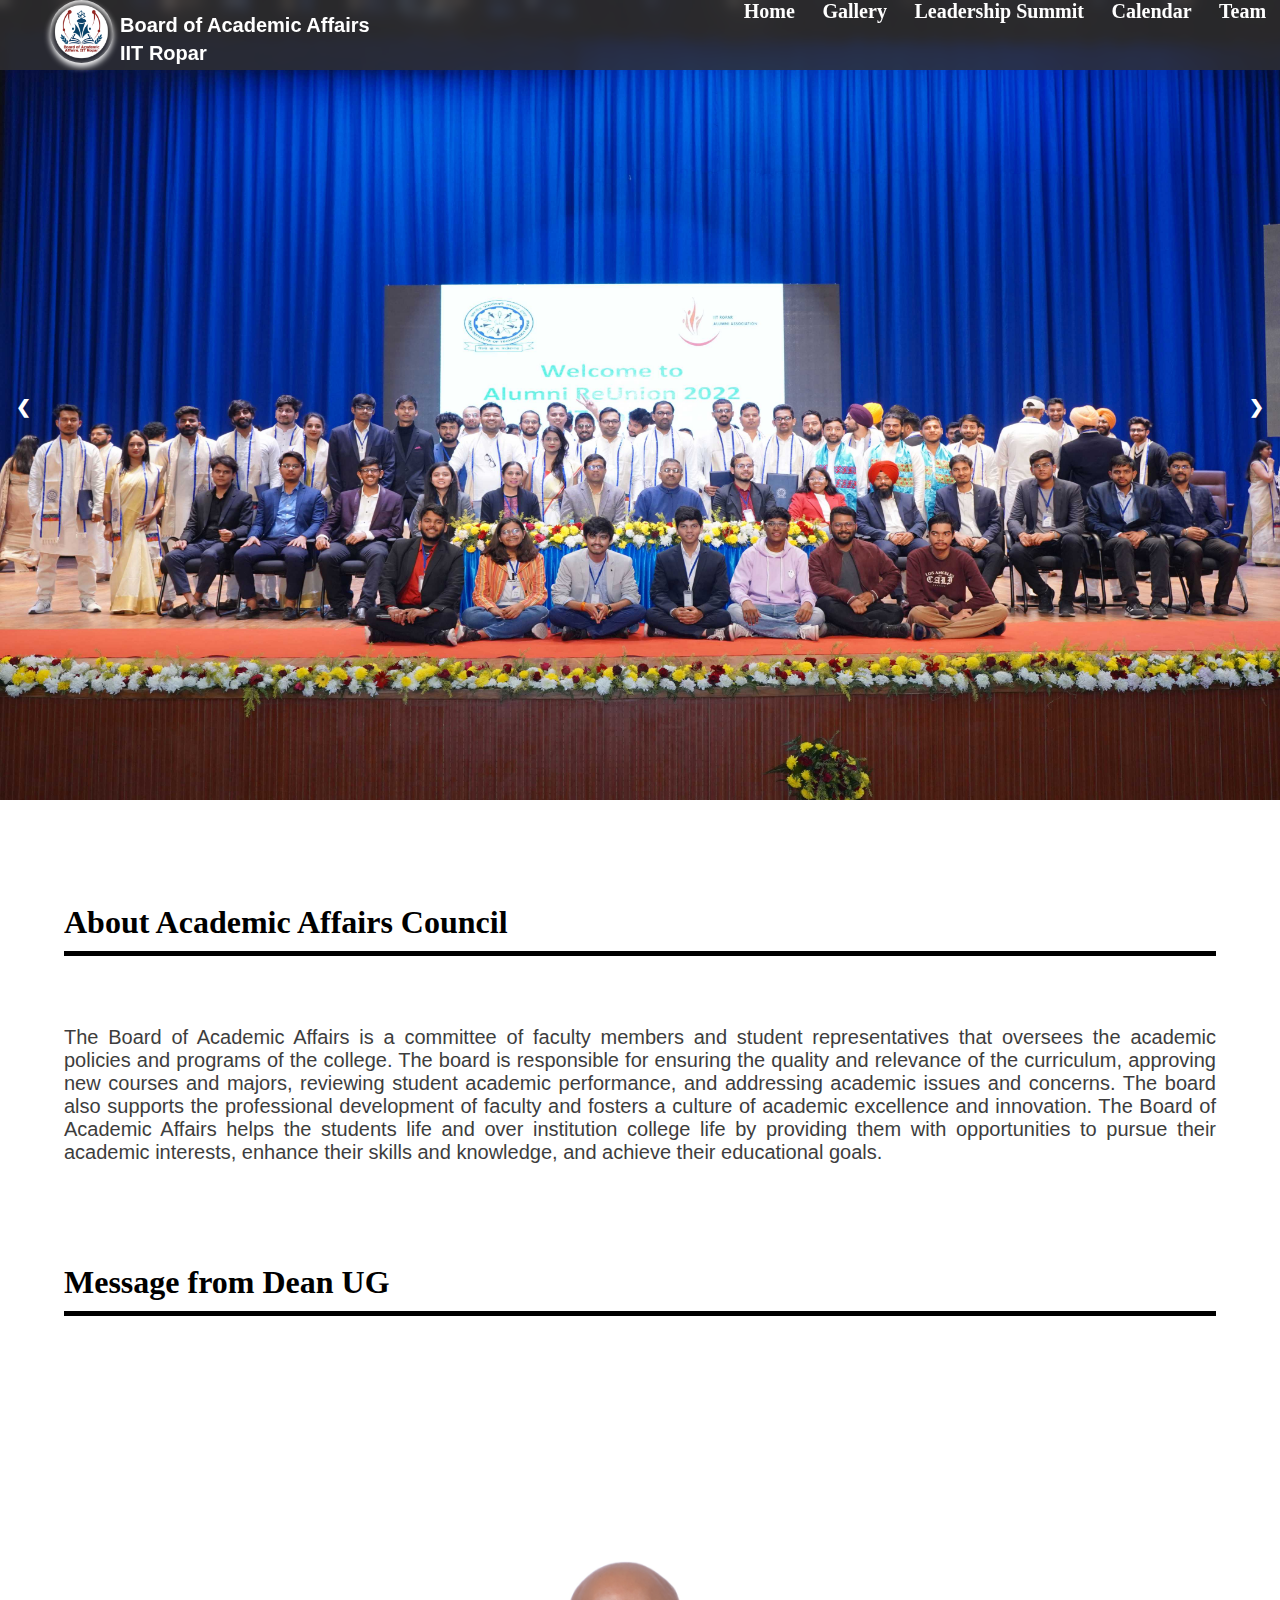
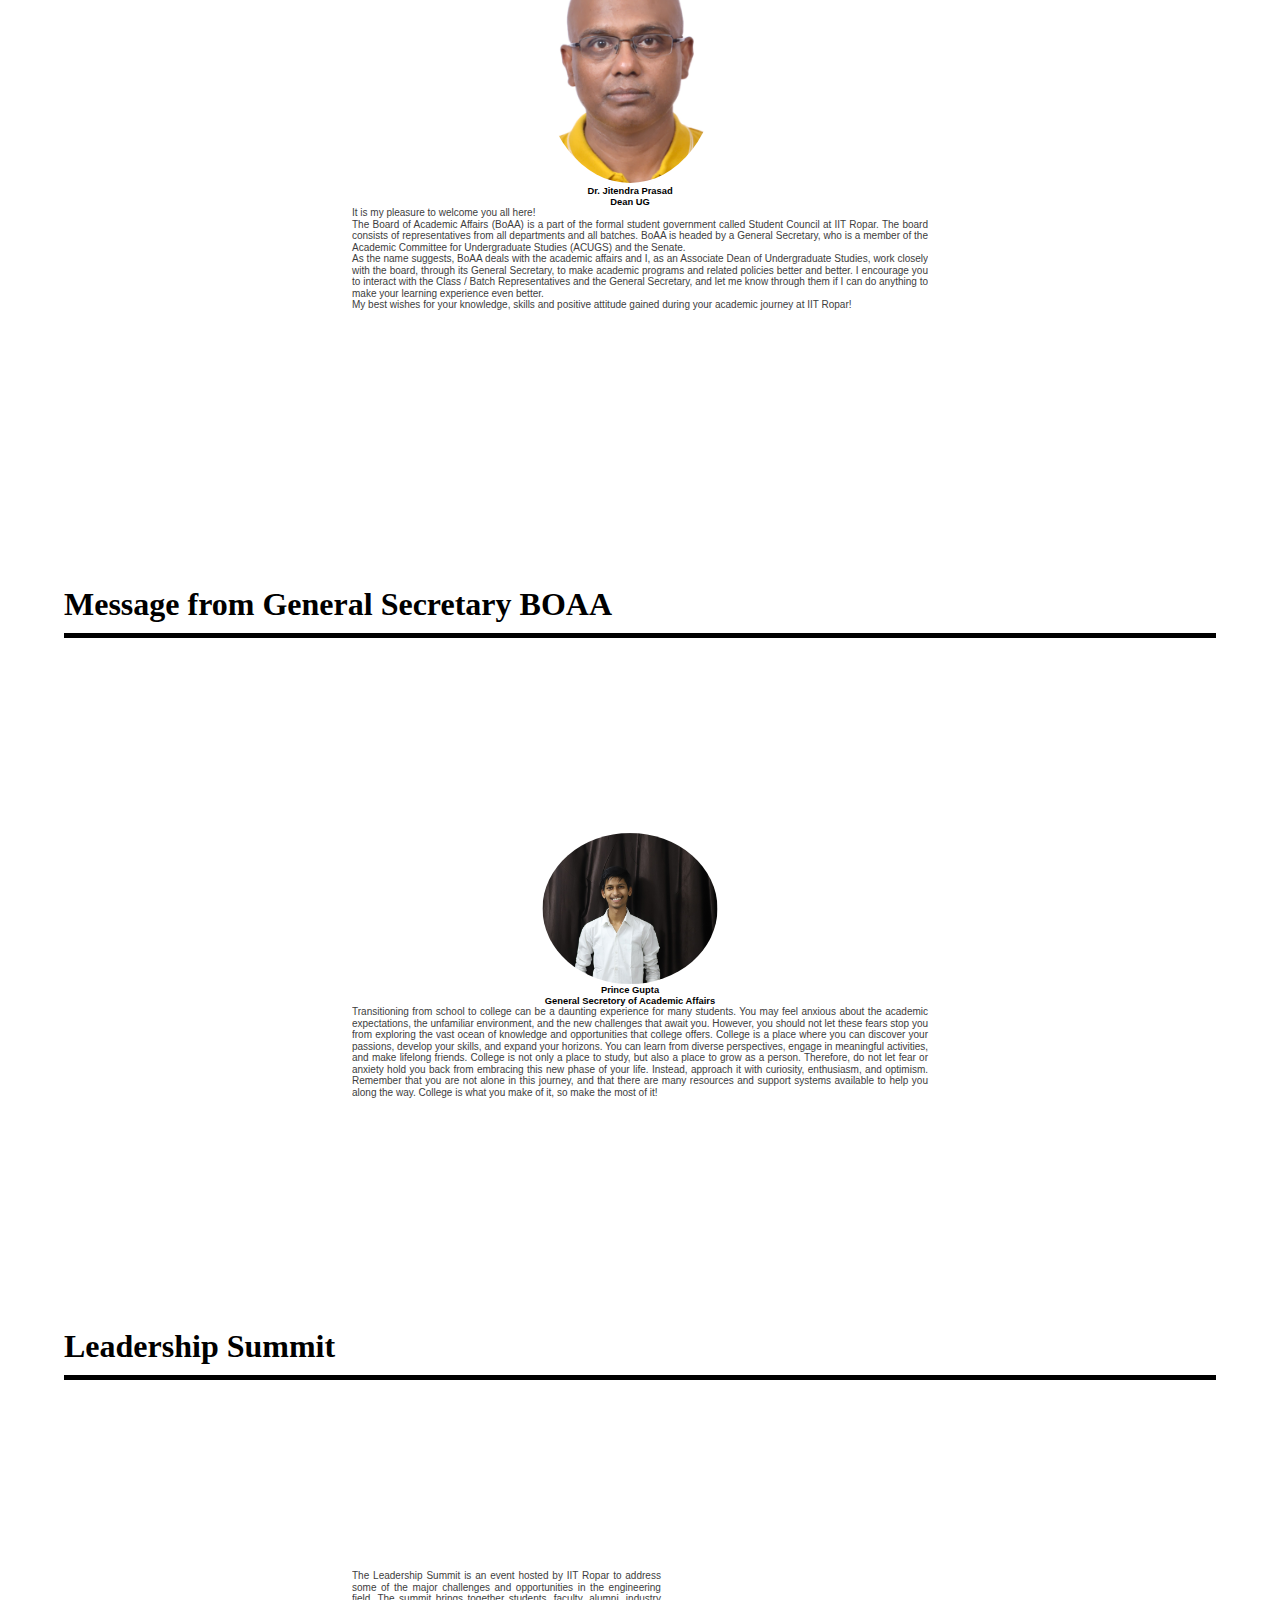
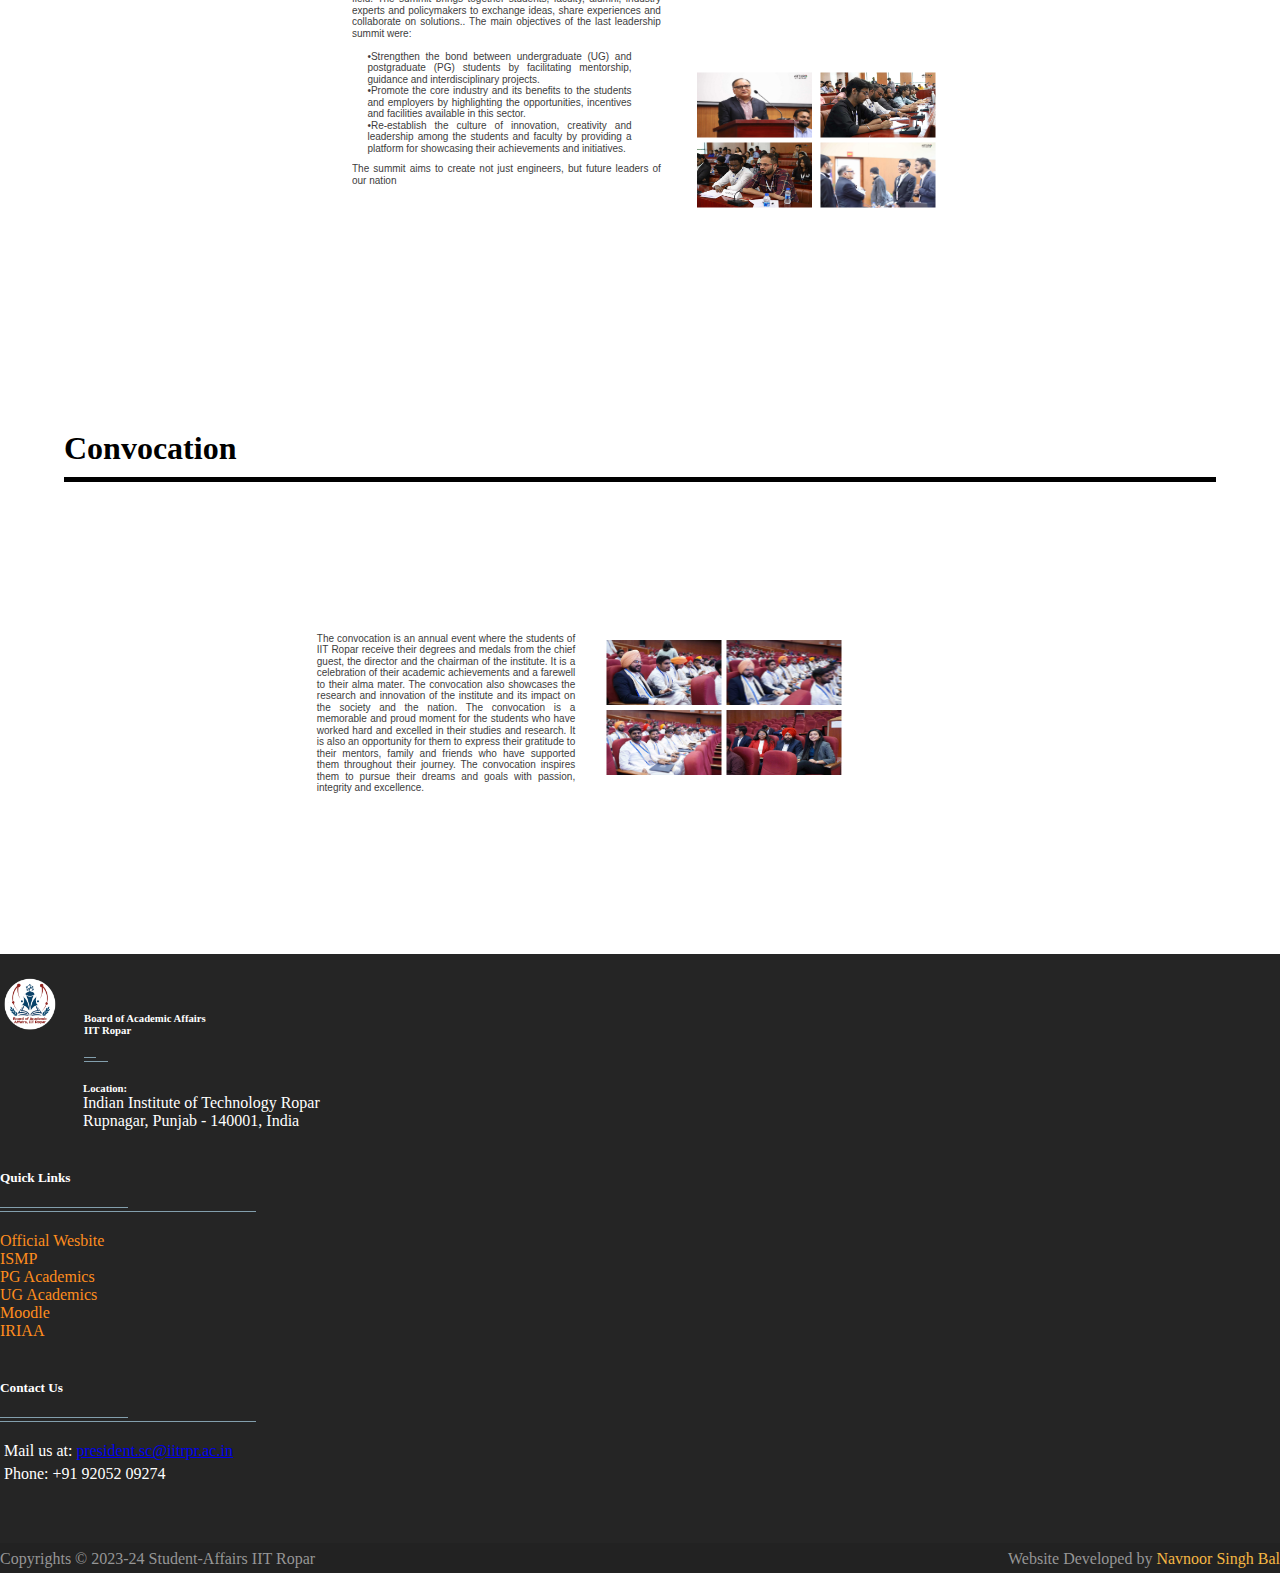
==== commit a19ca03b: "Update index.html" ====
--- a/index.html
+++ b/index.html
@@ -65,9 +65,9 @@
       </H1>
       <hr style="margin: auto; width: 90%; border: none; height: 5px; color:black; background: #000000;">
       <div class="Messages_Section">
-        <div class="Message_Images" id="Leadership_Summit_Images" style="margin-top: -10px; margin-left: 50px;">         
+        <div class="Message_Images" id="Leadership_Summit_Images" style="margin-top: -10px;">         
           <div id="Img_Col_1" style="text-align: center;">
-            <img src="Jitendra Prasad.JPG" id="Msg_Img_1" style="width: 400px; height: auto; border-radius: 50%;">
+            <img src="Jitendra Prasad.JPG" id="Msg_Img_1" style="width: 350px; height: auto; border-radius: 50%;">
           </div>
           <div id="Img_Col_2">
             <h3>Dr. Jitendra Prasad<br>Dean UG</h3>
@@ -87,9 +87,9 @@
       </H1>
       <hr style="margin: auto; width: 90%; border: none; height: 5px; color:black; background: #000000;">
       <div class="Messages_Section">
-        <div class="Message_Images" id="Leadership_Summit_Images" style="margin-top: -10px; margin-left: 50px;">         
+        <div class="Message_Images" id="Leadership_Summit_Images" style="margin-top: -10px;">         
           <div id="Img_Col_1" style="text-align: center;">
-            <img src="Team/Batch 2021/Prince Gupta.jpg" id="Msg_Img_1" style="width: 400px; height: auto; border-radius: 50%;">
+            <img src="Team/Batch 2021/Prince Gupta.jpg" id="Msg_Img_1" style="width: 350px; margin:auto; height: auto; border-radius: 50%;">
           </div>
           <div id="Img_Col_2">
             <h3>Prince Gupta<br>General Secretory of Academic Affairs</h3>
--- a/main.css
+++ b/main.css
@@ -6,9 +6,7 @@
     margin: 0;
     padding: 0;
   }
- body {
-     overflow-y: hidden;
- }
+ 
 
   /*Slide Show*/
   .Slideshow {
@@ -76,8 +74,6 @@
     font-family: Arial, Helvetica, sans-serif;
     scale: 0.5;
     transition: all 1s;
-    display: flex;
-    justify-content: space-between;
   }
   .Messages_Section.visible {
     scale: 1;
@@ -87,8 +83,8 @@
     margin-top: 20px;
     background-color: transparent;
     text-align: left;
-    margin-bottom: 40px;
-    width: 100%;
+    margin-bottom: 10px;
+    margin-left: 5%; width: 90%; margin-top: 100px;
   }
   #About_Acad_Affairs_Section {
     scale: 1;
@@ -105,11 +101,20 @@
   #BOAA_Message {
     width: 90%;
   }
+  #Leadership_Summit {
+    display: flex;
+    justify-content: space-between;
+  }
+  #Convo_Section_Text {
+    width: 90%;
+  }
   #Convo_Section {
-    width: 90%;
+    width: 90%;    
+    display: flex;
+    justify-content: space-between;
   }
   .Message_Text_Section {
-    width: 50%;
+    width: 100%;
     margin-left: 5%;
     margin-right: 5%;
   }
@@ -131,7 +136,7 @@
   .Message_Images {
     margin-top: 200px;
     display: inline-block;
-    width: 38%;
+    width: 80%;
     margin-right: 40px;
   }
   #Msg_Img_1 {
@@ -166,7 +171,7 @@
     width: 100%;
   }
   #Convocation_Images {
-    margin-top: 120px;
+    margin-top: 10px;
   }
 
 @media only screen and (max-width:1000px) {
@@ -191,6 +196,12 @@
   }
   .Slide_Images {
     height: 500px;
+  }
+    #Leadership_Summit {
+    display:block;
+  }
+  #Convo_Section {   
+    display: block;
   }
 }
 @media only screen and (max-width:700px) {
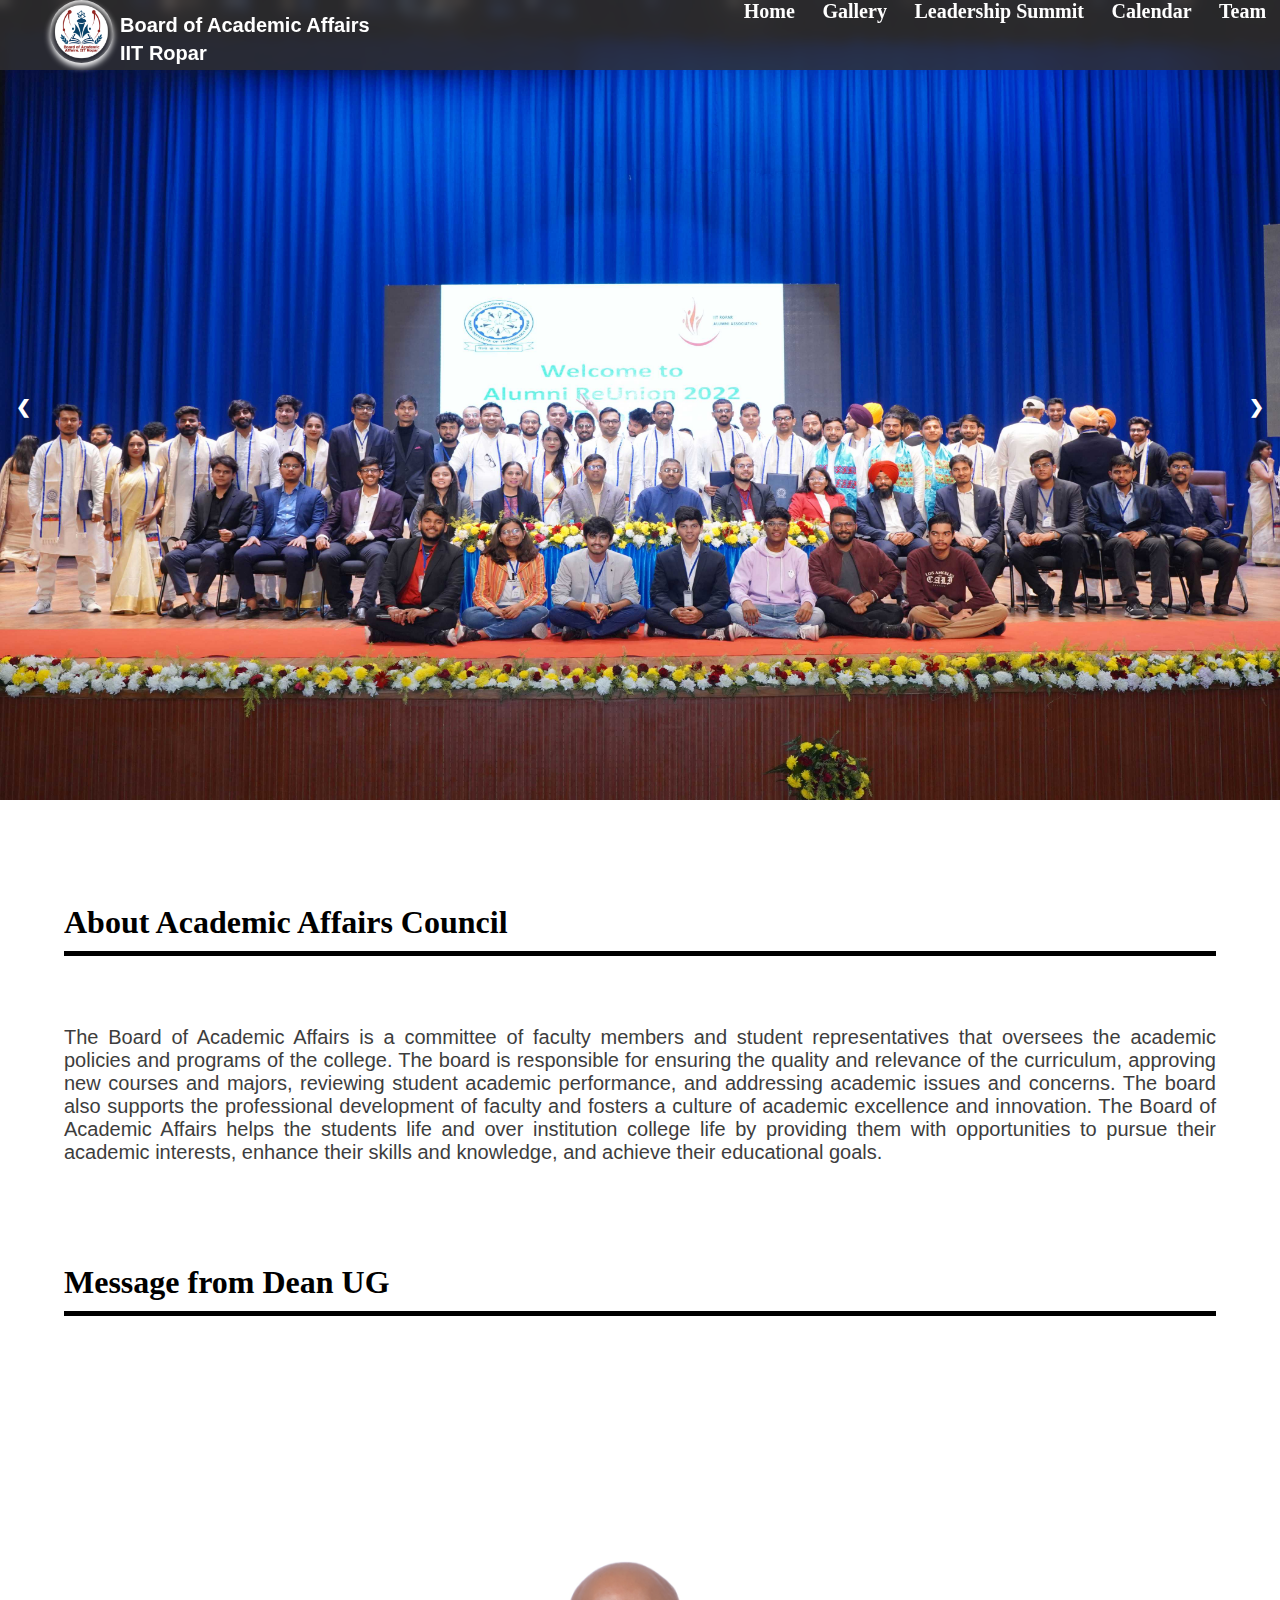
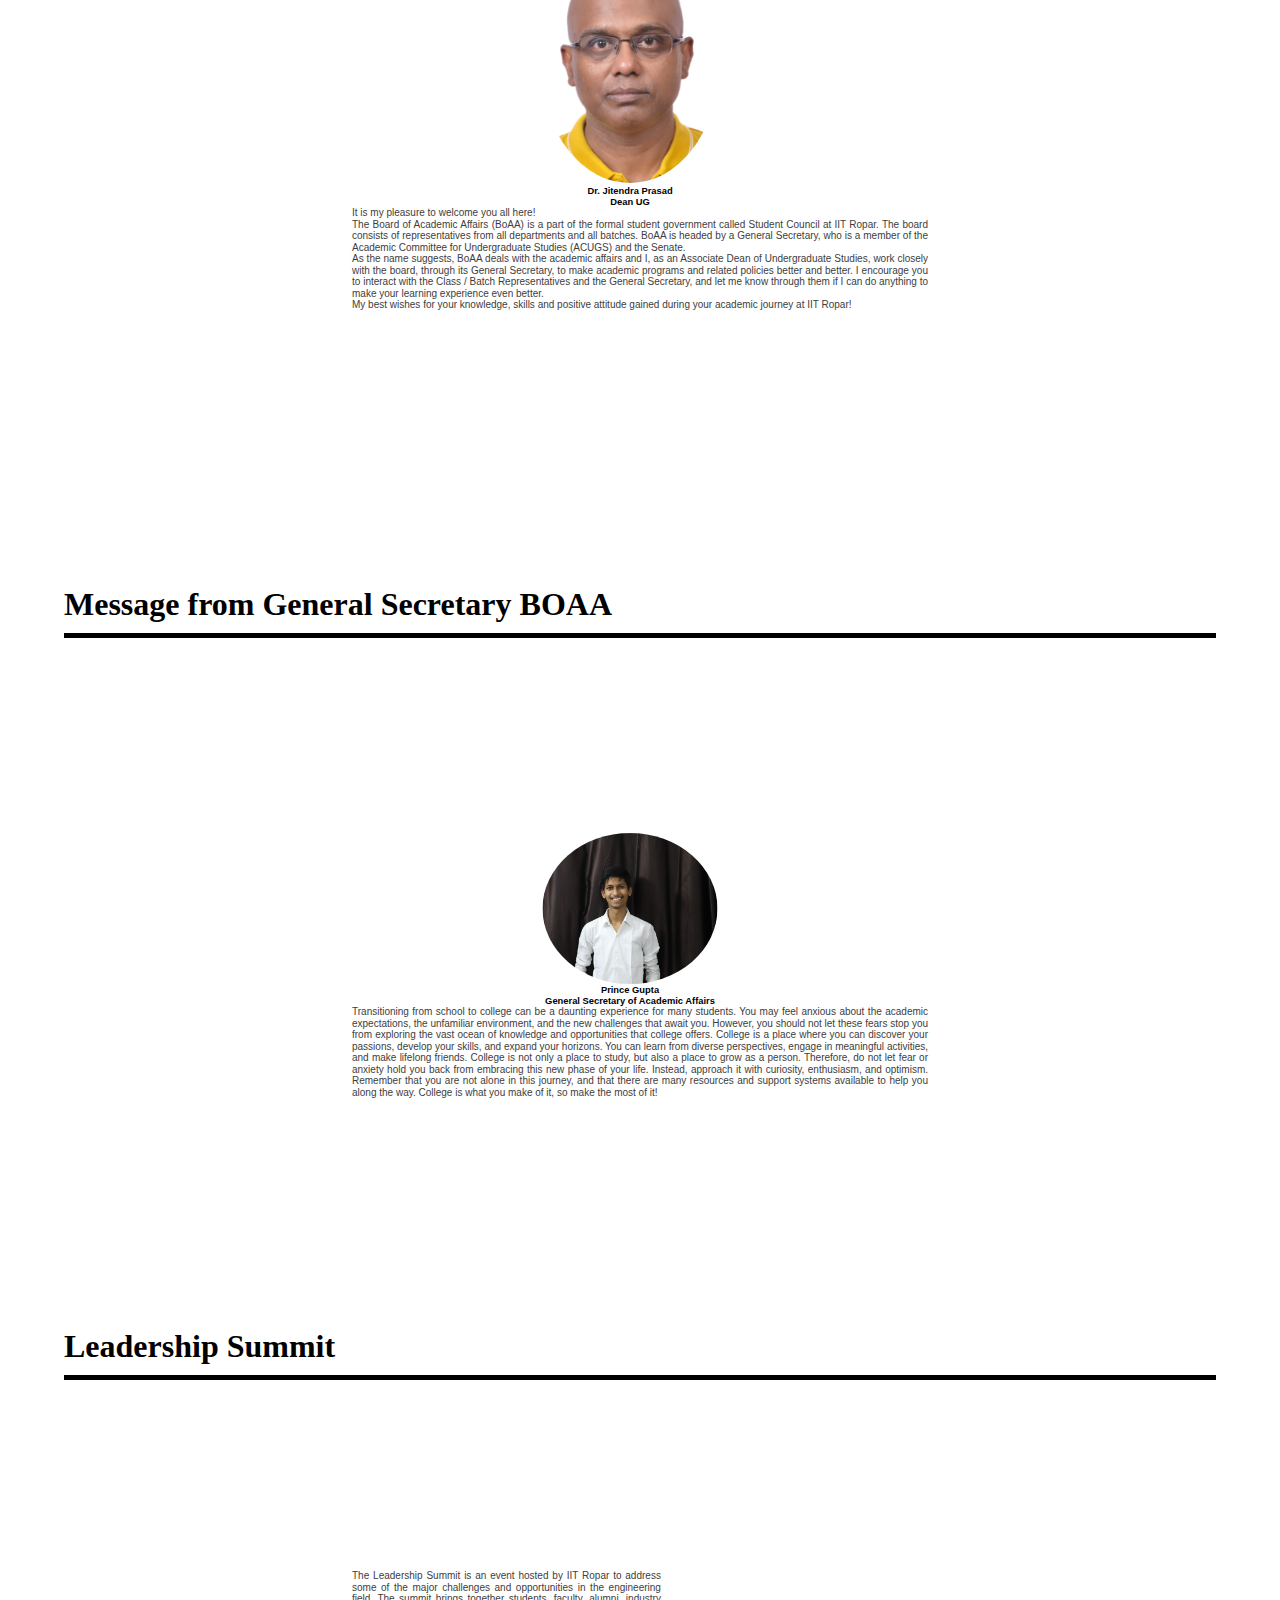
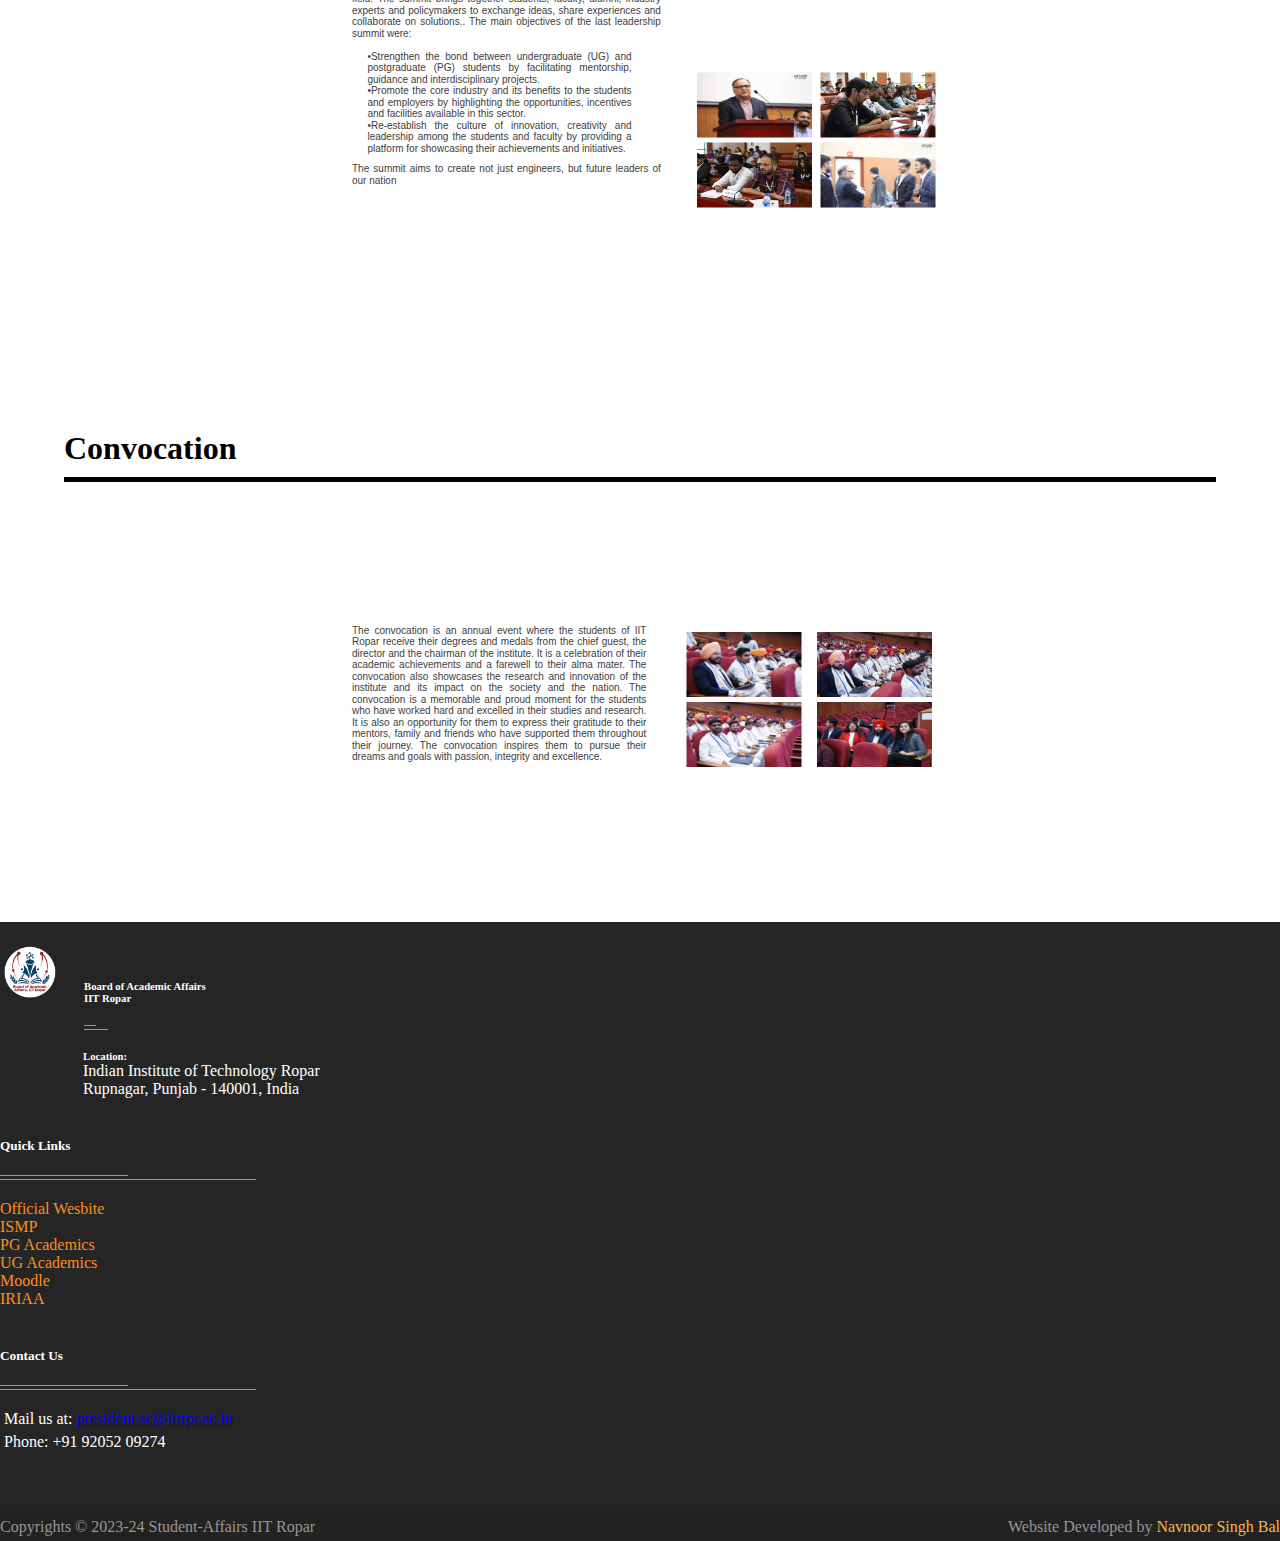
==== commit d6043b92: "Update index.html" ====
--- a/index.html
+++ b/index.html
@@ -92,7 +92,7 @@
             <img src="Team/Batch 2021/Prince Gupta.jpg" id="Msg_Img_1" style="width: 350px; margin:auto; height: auto; border-radius: 50%;">
           </div>
           <div id="Img_Col_2">
-            <h3>Prince Gupta<br>General Secretory of Academic Affairs</h3>
+            <h3>Prince Gupta<br>General Secretary of Academic Affairs</h3>
           </div>
         </div> 
         <div class="Message_Text_Section"  id="BOAA_Message">
--- a/main.css
+++ b/main.css
@@ -109,7 +109,7 @@
     width: 90%;
   }
   #Convo_Section {
-    width: 90%;    
+    width: 100%;    
     display: flex;
     justify-content: space-between;
   }
@@ -197,7 +197,7 @@
   .Slide_Images {
     height: 500px;
   }
-    #Leadership_Summit {
+  #Leadership_Summit {
     display:block;
   }
   #Convo_Section {   
